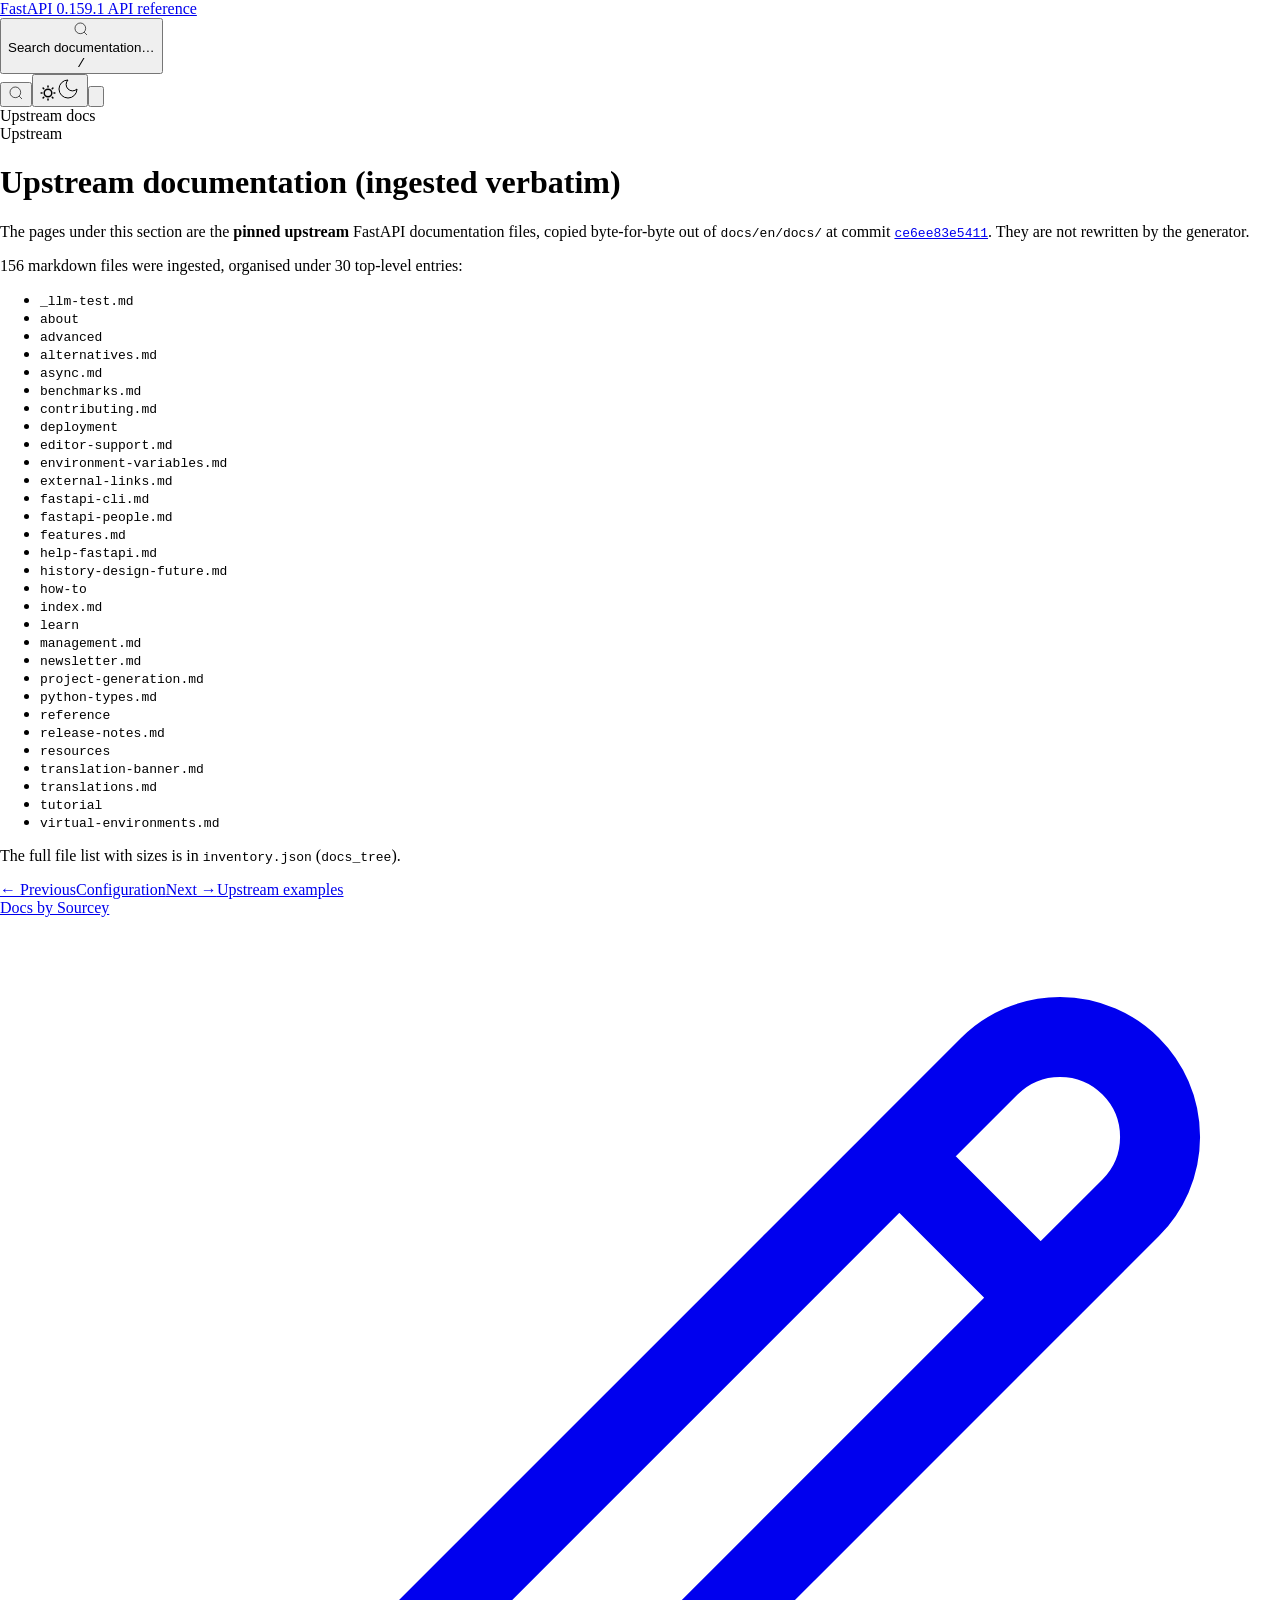
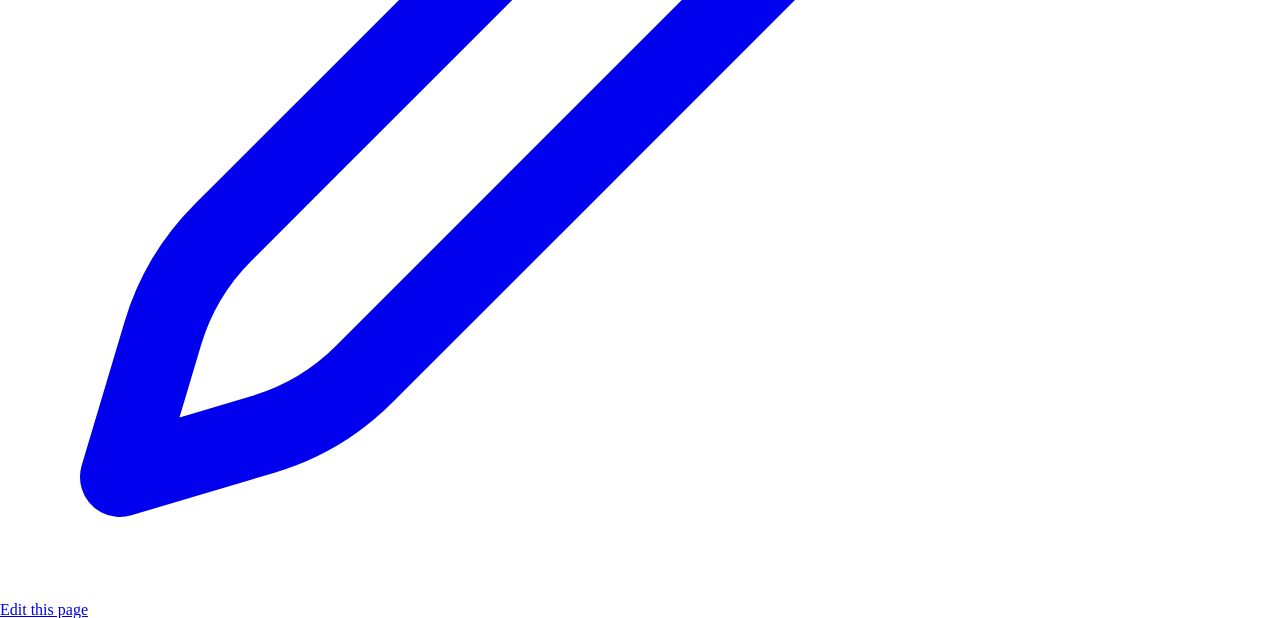
==== docs/upstream/index/index.html @ 7177ef37 "publish Sourcey build 20261022T122623Z" ====
<!DOCTYPE html>
<html lang="en" dir="ltr"><head><meta charset="utf-8"/><meta name="viewport" content="width=device-width, initial-scale=1"/><title>Upstream documentation (ingested verbatim) - FastAPI 0.159.1 API reference</title><meta name="description" content="The pages under this section are the pinned upstream FastAPI documentation files, copied byte-for-byte out of docs/en/docs/ at commit ce6ee83e5411. They are not rewritten by the generator."/><script type="application/ld+json">{"@context":"https://schema.org","@type":"BreadcrumbList","itemListElement":[{"@type":"ListItem","position":1,"name":"Documentation","item":"https://asporeteam.github.io/sourcey-docs-fastapi/docs/"},{"@type":"ListItem","position":2,"name":"Upstream documentation (ingested verbatim)","item":"https://asporeteam.github.io/sourcey-docs-fastapi/docs/upstream/index/"}]}</script><link rel="alternate" hreflang="en" href="https://asporeteam.github.io/sourcey-docs-fastapi/docs/upstream/index/"/><meta name="generator" content="Sourcey 3.8.3"/><link rel="canonical" href="https://asporeteam.github.io/sourcey-docs-fastapi/docs/upstream/index/"/><meta property="og:title" content="Upstream documentation (ingested verbatim) - FastAPI 0.159.1 API reference"/><meta property="og:description" content="The pages under this section are the pinned upstream FastAPI documentation files, copied byte-for-byte out of docs/en/docs/ at commit ce6ee83e5411. They are not rewritten by the generator."/><meta property="og:type" content="website"/><meta property="og:site_name" content="FastAPI 0.159.1 API reference"/><meta property="og:url" content="https://asporeteam.github.io/sourcey-docs-fastapi/docs/upstream/index/"/><meta property="og:image" content="https://asporeteam.github.io/sourcey-docs-fastapi/_og/docs/upstream/index/index.png"/><meta property="og:image:width" content="1200"/><meta property="og:image:height" content="630"/><meta property="og:image:type" content="image/png"/><meta name="twitter:card" content="summary_large_image"/><meta name="twitter:title" content="Upstream documentation (ingested verbatim) - FastAPI 0.159.1 API reference"/><meta name="twitter:description" content="The pages under this section are the pinned upstream FastAPI documentation files, copied byte-for-byte out of docs/en/docs/ at commit ce6ee83e5411. They are not rewritten by the generator."/><meta name="twitter:image" content="https://asporeteam.github.io/sourcey-docs-fastapi/_og/docs/upstream/index/index.png"/><meta name="sourcey-assets" content="/sourcey-docs-fastapi/"/><meta name="sourcey-search-indexes" content="[&quot;/sourcey-docs-fastapi/_search/context-72cbcbbb591892bb.json&quot;]"/><meta name="sourcey-search-module" content="/sourcey-docs-fastapi/_assets/bac8762bd4a99c91c5ad/sourcey-search.js"/><link rel="alternate" type="text/markdown" href="https://asporeteam.github.io/sourcey-docs-fastapi/docs/upstream/index/index.md" title="Markdown"/><link rel="describedby" type="text/plain" href="https://asporeteam.github.io/sourcey-docs-fastapi/llms.txt" title="Documentation index"/><link rel="preconnect" href="https://fonts.googleapis.com"/><link rel="preconnect" href="https://fonts.gstatic.com" crossorigin="anonymous"/><link rel="stylesheet" href="https://fonts.googleapis.com/css2?family=Inter:wght@400;500;550;600;650;700;750&amp;display=swap"/><style>
    :root {
      --color-primary: 99 102 241;
      --color-primary-light: 129 140 248;
      --color-primary-dark: 79 70 229;
      --color-primary-ink: 79 70 229;
      --color-background-light: 255 255 255;
      --color-background-dark: 11 12 16;
      
      --font-sans: 'Inter', ui-sans-serif, system-ui, -apple-system, BlinkMacSystemFont, 'Segoe UI', sans-serif;
      --font-mono: ui-monospace, 'SF Mono', 'Cascadia Code', Consolas, 'Liberation Mono', Menlo, monospace;
      --sidebar-width: 18rem;
      --toc-width: 19rem;
      --content-max-width: 44rem;
      --header-height: 7.5rem;
    }
    html:has(#navbar) { scroll-padding-top: var(--header-height); }
    @media (min-width: 1024px) {
      :root { --header-height: 4rem; }
    }
    body { margin: 0; background: rgb(var(--color-background-light)); }
    .dark body { background: rgb(var(--color-background-dark)); }
  </style><script src="/sourcey-docs-fastapi/_assets/bac8762bd4a99c91c5ad/sourcey-theme.js" data-default="system" data-storage-key="sourcey-theme"></script><link rel="stylesheet" href="/sourcey-docs-fastapi/_assets/bac8762bd4a99c91c5ad/sourcey.css"/></head><body id="sourcey" data-sourcey-theme="default"><div id="page" data-sourcey-theme="default" class="relative antialiased text-[rgb(var(--color-gray-500))] dark:text-[rgb(var(--color-gray-400))]"><header id="navbar" class="z-30 fixed lg:sticky top-0 w-full"><div class="navbar-band absolute w-full h-full flex-none border-b border-[rgb(var(--color-gray-200)/0.7)] dark:border-[rgb(var(--color-gray-300)/0.06)] bg-[rgb(var(--color-background-light))] dark:bg-[rgb(var(--color-background-dark))]"></div><div class="max-w-[92rem] mx-auto relative"><div class="sourcey-header-top relative"><div class="sourcey-header-frame flex items-center h-16 min-w-0 mx-4 lg:mx-0"><div class="sourcey-header-top-inner h-full relative flex-1 flex items-center gap-x-4 min-w-0"><div class="sourcey-header-brand flex-1 flex items-center gap-x-4"><a href="/sourcey-docs-fastapi/docs/" class="sourcey-logo select-none inline-block"><span class="text-sm font-semibold text-[rgb(var(--color-gray-900))] dark:text-[rgb(var(--color-gray-200))]">FastAPI 0.159.1 API reference</span></a></div><div class="sourcey-header-search relative hidden lg:flex items-center flex-1 z-20 gap-2"><button id="search-open" type="button" aria-keyshortcuts="/" class="sourcey-search-control group flex pointer-events-auto rounded-[var(--sourcey-control-radius)] w-full items-center text-sm leading-6 h-[var(--sourcey-control-height)] pl-3.5 pr-3 text-[rgb(var(--color-gray-500))] dark:text-[rgb(var(--color-gray-400))] ring-1 ring-[rgb(var(--color-gray-400)/0.3)] hover:ring-[rgb(var(--color-gray-600)/0.3)] dark:ring-[rgb(var(--color-gray-600)/0.3)] dark:hover:ring-[rgb(var(--color-gray-500)/0.3)] justify-between truncate gap-2 min-w-[43px] cursor-pointer bg-[rgb(var(--color-background-light))] dark:bg-[rgb(var(--color-background-dark))] dark:brightness-110 dark:hover:brightness-125"><div class="flex items-center gap-2 min-w-[42px]"><svg xmlns="http://www.w3.org/2000/svg" width="16" height="16" viewBox="0 0 24 24" fill="none" stroke="currentColor" strokeWidth="2" strokeLinecap="round" strokeLinejoin="round" class="min-w-4 flex-none"><circle cx="11" cy="11" r="8"></circle><path d="m21 21-4.3-4.3"></path></svg><div class="truncate min-w-0">Search documentation…</div></div><kbd aria-hidden="true">/</kbd></button></div><div class="sourcey-header-end contents"><div class="sourcey-header-actions flex-1 relative hidden lg:flex items-center ml-auto justify-end"></div><div class="flex items-center gap-1 lg:gap-0"><button id="search-open-mobile" type="button" aria-label="Search" class="text-[rgb(var(--color-gray-500))] w-11 h-11 lg:hidden flex items-center justify-center"><svg xmlns="http://www.w3.org/2000/svg" width="16" height="16" viewBox="0 0 24 24" fill="none" stroke="currentColor" strokeWidth="2" strokeLinecap="round" strokeLinejoin="round" class="min-w-4 flex-none"><circle cx="11" cy="11" r="8"></circle><path d="m21 21-4.3-4.3"></path></svg></button><button id="theme-toggle" type="button" aria-label="Switch to dark mode" data-light-label="Switch to light mode" data-dark-label="Switch to dark mode" class="w-11 h-11 lg:w-8 lg:h-8 p-2 flex items-center justify-center cursor-pointer text-[rgb(var(--color-gray-400))] hover:text-[rgb(var(--color-gray-600))] dark:text-[rgb(var(--color-gray-500))] dark:hover:text-[rgb(var(--color-gray-300))]"><svg width="16" height="16" viewBox="0 0 16 16" fill="none" stroke="currentColor" class="h-4 w-4 block dark:hidden"><g stroke-width="1.5" stroke-linecap="round" stroke-linejoin="round"><path d="M8 1.11V2"></path><path d="M12.87 3.13L12.24 3.76"></path><path d="M14.89 8H14"></path><path d="M12.87 12.87L12.24 12.24"></path><path d="M8 14.89V14"></path><path d="M3.13 12.87L3.76 12.24"></path><path d="M1.11 8H2"></path><path d="M3.13 3.13L3.76 3.76"></path><circle cx="8" cy="8" r="3.78"></circle></g></svg><svg xmlns="http://www.w3.org/2000/svg" width="24" height="24" viewBox="0 0 24 24" fill="none" stroke="currentColor" strokeWidth="2" strokeLinecap="round" strokeLinejoin="round" class="h-4 w-4 hidden dark:block"><path d="M12 3a6 6 0 0 0 9 9 9 9 0 1 1-9-9Z"></path></svg></button><button type="button" data-drawer-slide="right" aria-label="Open navigation" class="text-[rgb(var(--color-gray-500))] w-11 h-11 lg:hidden flex items-center justify-center hover:text-[rgb(var(--color-gray-600))]"><svg class="h-4" fill="currentColor" xmlns="http://www.w3.org/2000/svg" viewBox="0 0 448 512"><path d="M0 96C0 78.3 14.3 64 32 64H416c17.7 0 32 14.3 32 32s-14.3 32-32 32H32C14.3 128 0 113.7 0 96zM0 256c0-17.7 14.3-32 32-32H416c17.7 0 32 14.3 32 32s-14.3 32-32 32H32c-17.7 0-32-14.3-32-32zM448 416c0 17.7-14.3 32-32 32H32c-17.7 0-32-14.3-32-32s14.3-32 32-32H416c17.7 0 32 14.3 32 32z"></path></svg></button></div></div></div></div></div><div class="sourcey-header-navigation" data-desktop="false"><div class="sourcey-mobile-trail"><div class="flex items-center min-w-0 space-x-3 leading-6 whitespace-nowrap"><span class="font-semibold text-[rgb(var(--color-gray-900))] dark:text-[rgb(var(--color-gray-200))] truncate min-w-0">Upstream docs</span></div></div></div></div></header><span class="fixed inset-0 bg-[rgb(var(--color-background-light))] dark:bg-[rgb(var(--color-background-dark))] -z-10 pointer-events-none"></span><div class="max-w-[92rem] mx-auto relative px-4 lg:px-8"><div id="sidebar" class="sourcey-nav-host"><dialog id="mobile-nav" class="mobile-nav-dialog sourcey-responsive-nav"><div class="sourcey-nav-context"></div><nav id="nav" class="sourcey-nav-scroll pt-5 pb-3 px-4 flex-1 overflow-y-auto" aria-label="Documentation" data-sourcey-sidebar-scroll="true" data-sourcey-sidebar-tab="docs"><div><span class="nav-group-label">Start here</span><ul class="space-y-px"><li><a href="/sourcey-docs-fastapi/docs/" class="nav-link"><span class="flex-1 break-words [word-break:break-word]">Overview</span></a></li><li><a href="/sourcey-docs-fastapi/docs/getting-started/" class="nav-link"><span class="flex-1 break-words [word-break:break-word]">Getting started</span></a></li></ul></div><div class="mt-6 lg:mt-8"><span class="nav-group-label">Reference</span><ul class="space-y-px"><li><a href="/sourcey-docs-fastapi/docs/reference/classes/" class="nav-link"><span class="flex-1 break-words [word-break:break-word]">Classes</span></a></li><li><a href="/sourcey-docs-fastapi/docs/reference/routing/" class="nav-link"><span class="flex-1 break-words [word-break:break-word]">Routing</span></a></li><li><a href="/sourcey-docs-fastapi/docs/reference/parameters/" class="nav-link"><span class="flex-1 break-words [word-break:break-word]">Parameters</span></a></li><li><a href="/sourcey-docs-fastapi/docs/reference/responses/" class="nav-link"><span class="flex-1 break-words [word-break:break-word]">Responses</span></a></li><li><a href="/sourcey-docs-fastapi/docs/reference/exceptions/" class="nav-link"><span class="flex-1 break-words [word-break:break-word]">Exceptions</span></a></li><li><a href="/sourcey-docs-fastapi/docs/reference/config/" class="nav-link"><span class="flex-1 break-words [word-break:break-word]">Configuration</span></a></li></ul></div><div class="mt-6 lg:mt-8"><span class="nav-group-label">Upstream</span><ul class="space-y-px"><li><a href="/sourcey-docs-fastapi/docs/upstream/index/" class="nav-link active" aria-current="page"><span class="flex-1 break-words [word-break:break-word]">Upstream docs</span></a></li><li><a href="/sourcey-docs-fastapi/docs/upstream/examples/" class="nav-link"><span class="flex-1 break-words [word-break:break-word]">Upstream examples</span></a></li></ul></div><div class="mt-6 lg:mt-8"><span class="nav-group-label">Project</span><ul class="space-y-px"><li><a href="/sourcey-docs-fastapi/docs/provenance/" class="nav-link"><span class="flex-1 break-words [word-break:break-word]">Provenance</span></a></li></ul></div></nav></dialog></div><main id="docs"><div class="flex flex-row-reverse gap-8 box-border w-full"><div class="relative grow box-border flex-col w-full mx-auto px-1 min-w-0 lg:pl-[23.7rem] lg:-ml-12 lg:mr-4 xl:mr-0 xl:w-[calc(100%-28rem)]" id="content-area"><header class="relative leading-none"><div class="mt-0.5 space-y-2.5"><div class="h-5 text-[rgb(var(--color-primary-ink))] dark:text-[rgb(var(--color-primary-light))] text-sm font-semibold">Upstream</div><div class="flex flex-col sm:flex-row items-start sm:items-center relative gap-2 min-w-0"><h1 class="text-2xl sm:text-3xl text-[rgb(var(--color-gray-900))] tracking-tight dark:text-[rgb(var(--color-gray-200))] font-bold" style="overflow-wrap: anywhere">Upstream documentation (ingested verbatim)</h1></div></div></header><div class="prose prose-gray dark:prose-invert relative mt-8 mb-14 max-w-none"><span id="upstream-documentation-ingested-verbatim" aria-hidden="true"></span><p>The pages under this section are the <strong>pinned upstream</strong> FastAPI documentation
files, copied byte-for-byte out of <code>docs/en/docs/</code> at commit
<a href="https://github.com/fastapi/fastapi/tree/ce6ee83e5411b98582e996e47edf7870418a68f4" target="_blank" rel="noopener"><code>ce6ee83e5411</code></a>.
They are not rewritten by the generator.</p>
<p>156 markdown files were ingested, organised under
30 top-level entries:</p>
<ul>
<li><code>_llm-test.md</code></li>
<li><code>about</code></li>
<li><code>advanced</code></li>
<li><code>alternatives.md</code></li>
<li><code>async.md</code></li>
<li><code>benchmarks.md</code></li>
<li><code>contributing.md</code></li>
<li><code>deployment</code></li>
<li><code>editor-support.md</code></li>
<li><code>environment-variables.md</code></li>
<li><code>external-links.md</code></li>
<li><code>fastapi-cli.md</code></li>
<li><code>fastapi-people.md</code></li>
<li><code>features.md</code></li>
<li><code>help-fastapi.md</code></li>
<li><code>history-design-future.md</code></li>
<li><code>how-to</code></li>
<li><code>index.md</code></li>
<li><code>learn</code></li>
<li><code>management.md</code></li>
<li><code>newsletter.md</code></li>
<li><code>project-generation.md</code></li>
<li><code>python-types.md</code></li>
<li><code>reference</code></li>
<li><code>release-notes.md</code></li>
<li><code>resources</code></li>
<li><code>translation-banner.md</code></li>
<li><code>translations.md</code></li>
<li><code>tutorial</code></li>
<li><code>virtual-environments.md</code></li>
</ul>
<p>The full file list with sizes is in <code>inventory.json</code> (<code>docs_tree</code>).</p>
</div><nav class="mt-12 flex items-stretch justify-between gap-4" aria-label="Previous and next page"><a href="/sourcey-docs-fastapi/docs/reference/config/" class="group flex flex-col gap-1 px-4 py-3 rounded-lg border border-[rgb(var(--color-gray-200)/0.7)] dark:border-[rgb(var(--color-gray-800)/0.5)] hover:border-[rgb(var(--color-primary)/0.4)] dark:hover:border-[rgb(var(--color-primary-light)/0.3)] transition-colors no-underline"><span class="text-xs text-[rgb(var(--color-gray-500))] dark:text-[rgb(var(--color-gray-400))]">← Previous</span><span class="text-sm font-medium text-[rgb(var(--color-gray-700))] dark:text-[rgb(var(--color-gray-300))] group-hover:text-[rgb(var(--color-primary-ink))] dark:group-hover:text-[rgb(var(--color-primary-light))] transition-colors">Configuration</span></a><a href="/sourcey-docs-fastapi/docs/upstream/examples/" class="group flex flex-col gap-1 px-4 py-3 rounded-lg border border-[rgb(var(--color-gray-200)/0.7)] dark:border-[rgb(var(--color-gray-800)/0.5)] hover:border-[rgb(var(--color-primary)/0.4)] dark:hover:border-[rgb(var(--color-primary-light)/0.3)] transition-colors no-underline text-right ml-auto"><span class="text-xs text-[rgb(var(--color-gray-500))] dark:text-[rgb(var(--color-gray-400))]">Next →</span><span class="text-sm font-medium text-[rgb(var(--color-gray-700))] dark:text-[rgb(var(--color-gray-300))] group-hover:text-[rgb(var(--color-primary-ink))] dark:group-hover:text-[rgb(var(--color-primary-light))] transition-colors">Upstream examples</span></a></nav><div class="mt-16 mb-8 flex flex-wrap items-center justify-between gap-x-6 gap-y-3 border-t border-[rgb(var(--color-gray-200)/0.7)] dark:border-[rgb(var(--color-gray-800)/0.5)] pt-6 text-xs text-[rgb(var(--color-gray-500))] dark:text-[rgb(var(--color-gray-400))]"><div class="flex flex-wrap items-center gap-x-4 gap-y-1"><a href="https://sourcey.com/docs" target="_blank" rel="noopener" class="hover:text-[rgb(var(--color-gray-600))] dark:hover:text-[rgb(var(--color-gray-300))] transition-colors">Docs by Sourcey</a></div><div class="flex items-center gap-4"><a href="https://github.com/fastapi/fastapi/edit/main/site/docs/docs/upstream/index.md" target="_blank" rel="noopener" class="hover:text-[rgb(var(--color-gray-600))] dark:hover:text-[rgb(var(--color-gray-300))] transition-colors flex items-center gap-1"><svg xmlns="http://www.w3.org/2000/svg" fill="none" viewBox="0 0 24 24" stroke-width="1.5" stroke="currentColor" class="w-3 h-3 mr-0.5"><path stroke-linecap="round" stroke-linejoin="round" d="m16.862 4.487 1.687-1.688a1.875 1.875 0 1 1 2.652 2.652L6.832 19.82a4.5 4.5 0 0 1-1.897 1.13l-2.685.8.8-2.685a4.5 4.5 0 0 1 1.13-1.897L16.863 4.487Zm0 0L19.5 7.125"></path></svg>Edit this page</a></div></div></div></div></main></div><dialog id="search-dialog" role="dialog" aria-label="Search" data-loading="Loading…" data-error="Search could not load." data-retry="Try again" data-empty="No results"><div class="search-dialog-inner"><div class="search-input-row"><svg xmlns="http://www.w3.org/2000/svg" viewBox="0 0 20 20" fill="currentColor" class="search-input-icon"><path fill-rule="evenodd" d="M9 3.5a5.5 5.5 0 1 0 0 11 5.5 5.5 0 0 0 0-11ZM2 9a7 7 0 1 1 12.452 4.391l3.328 3.329a.75.75 0 1 1-1.06 1.06l-3.329-3.328A7 7 0 0 1 2 9Z" clip-rule="evenodd"></path></svg><input id="search-input" aria-label="Search" type="text" placeholder="Search documentation…" autocomplete="off" spellcheck="false"/></div><div id="search-results" aria-live="polite"></div><div class="search-footer"><span class="search-footer-hint"><kbd>↑↓</kbd> navigate</span><span class="search-footer-hint"><kbd>↵</kbd> select</span><span class="search-footer-hint"><kbd>esc</kbd> close</span></div></div></dialog></div><script src="/sourcey-docs-fastapi/_assets/bac8762bd4a99c91c5ad/sourcey.js" defer></script></body></html>
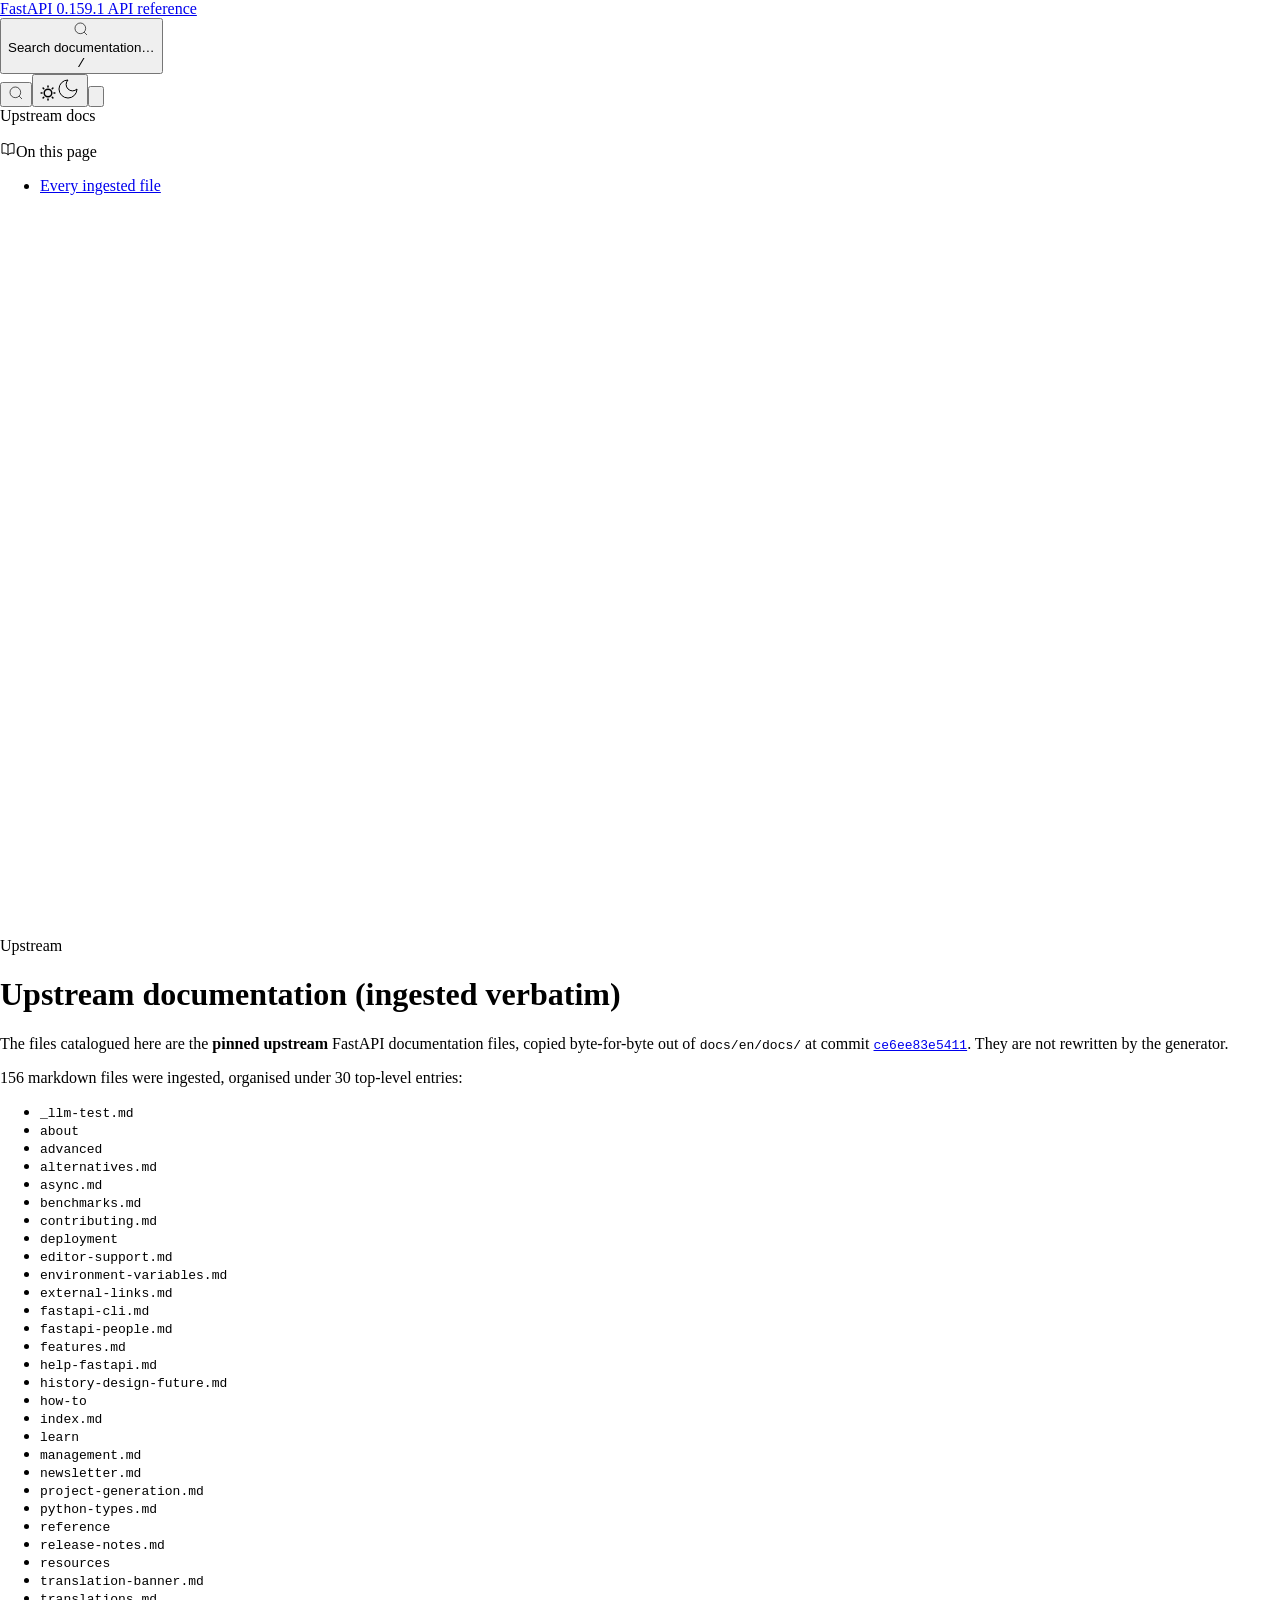
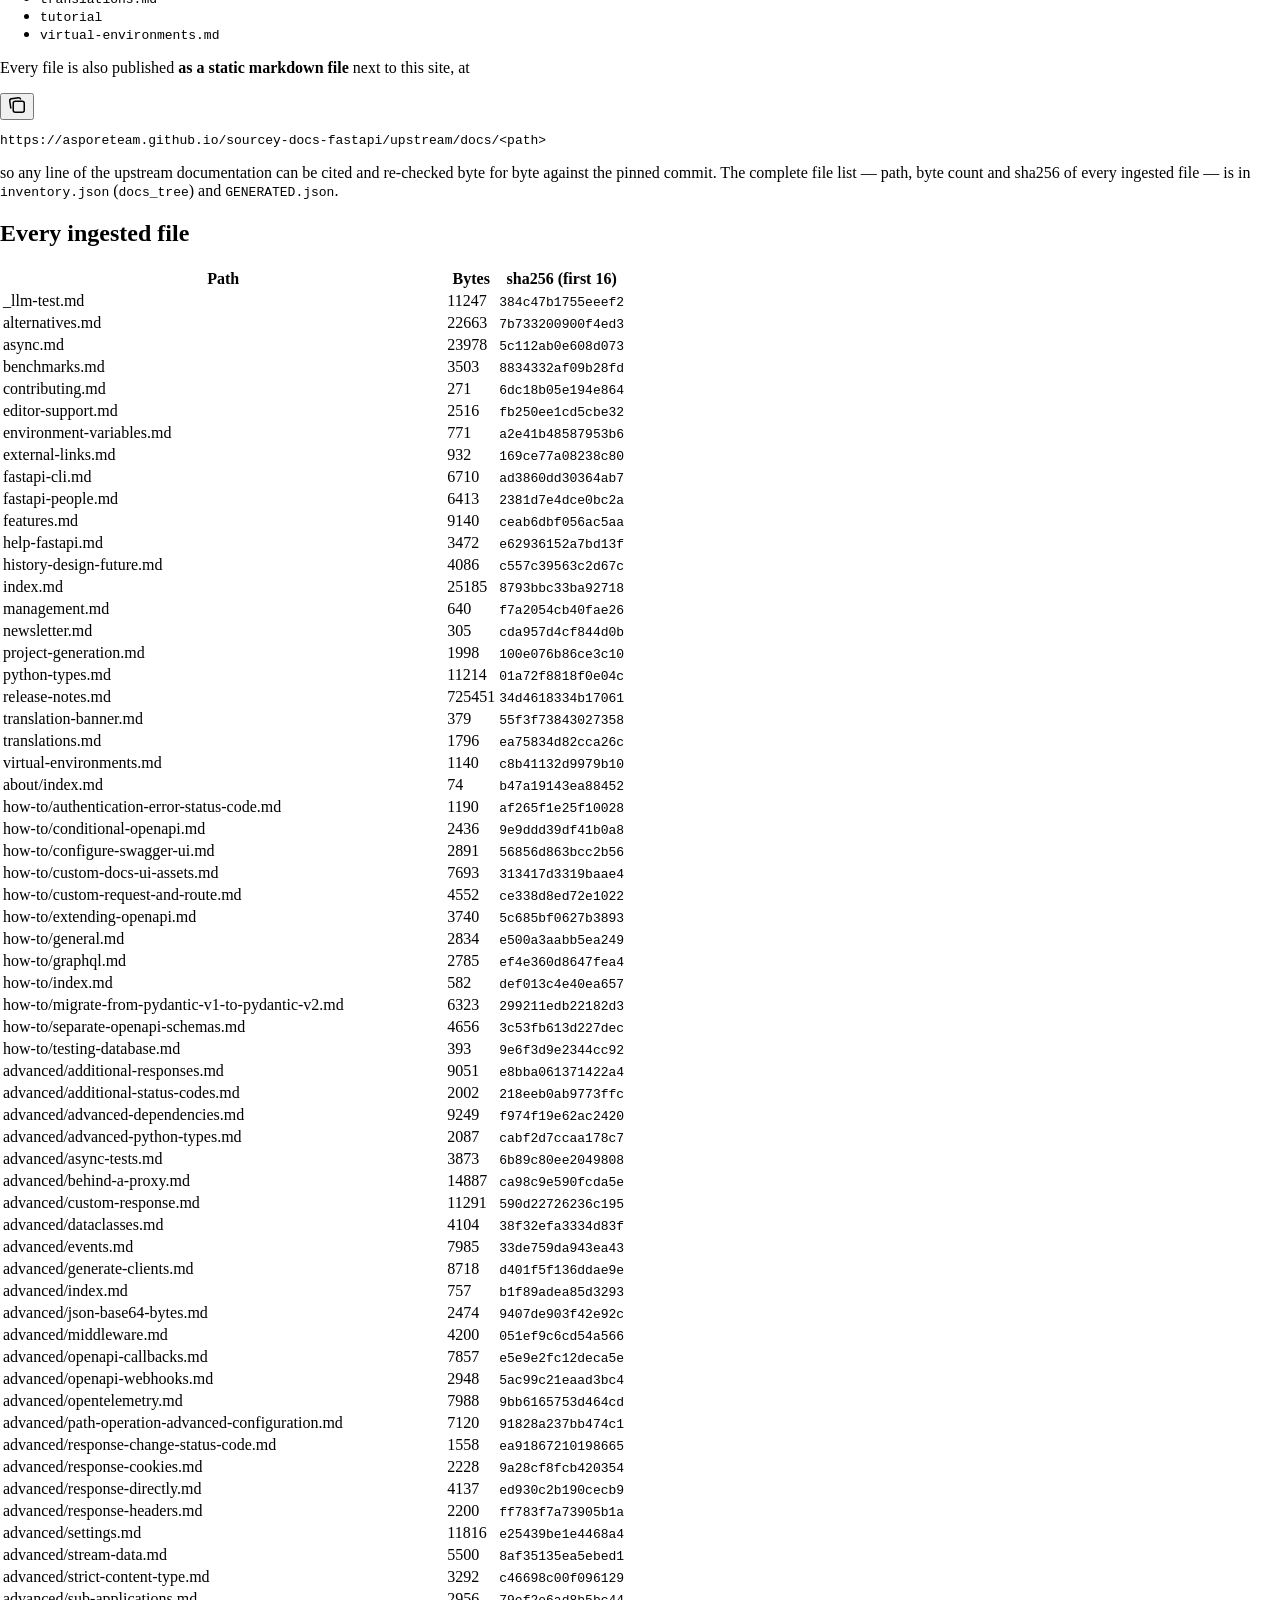
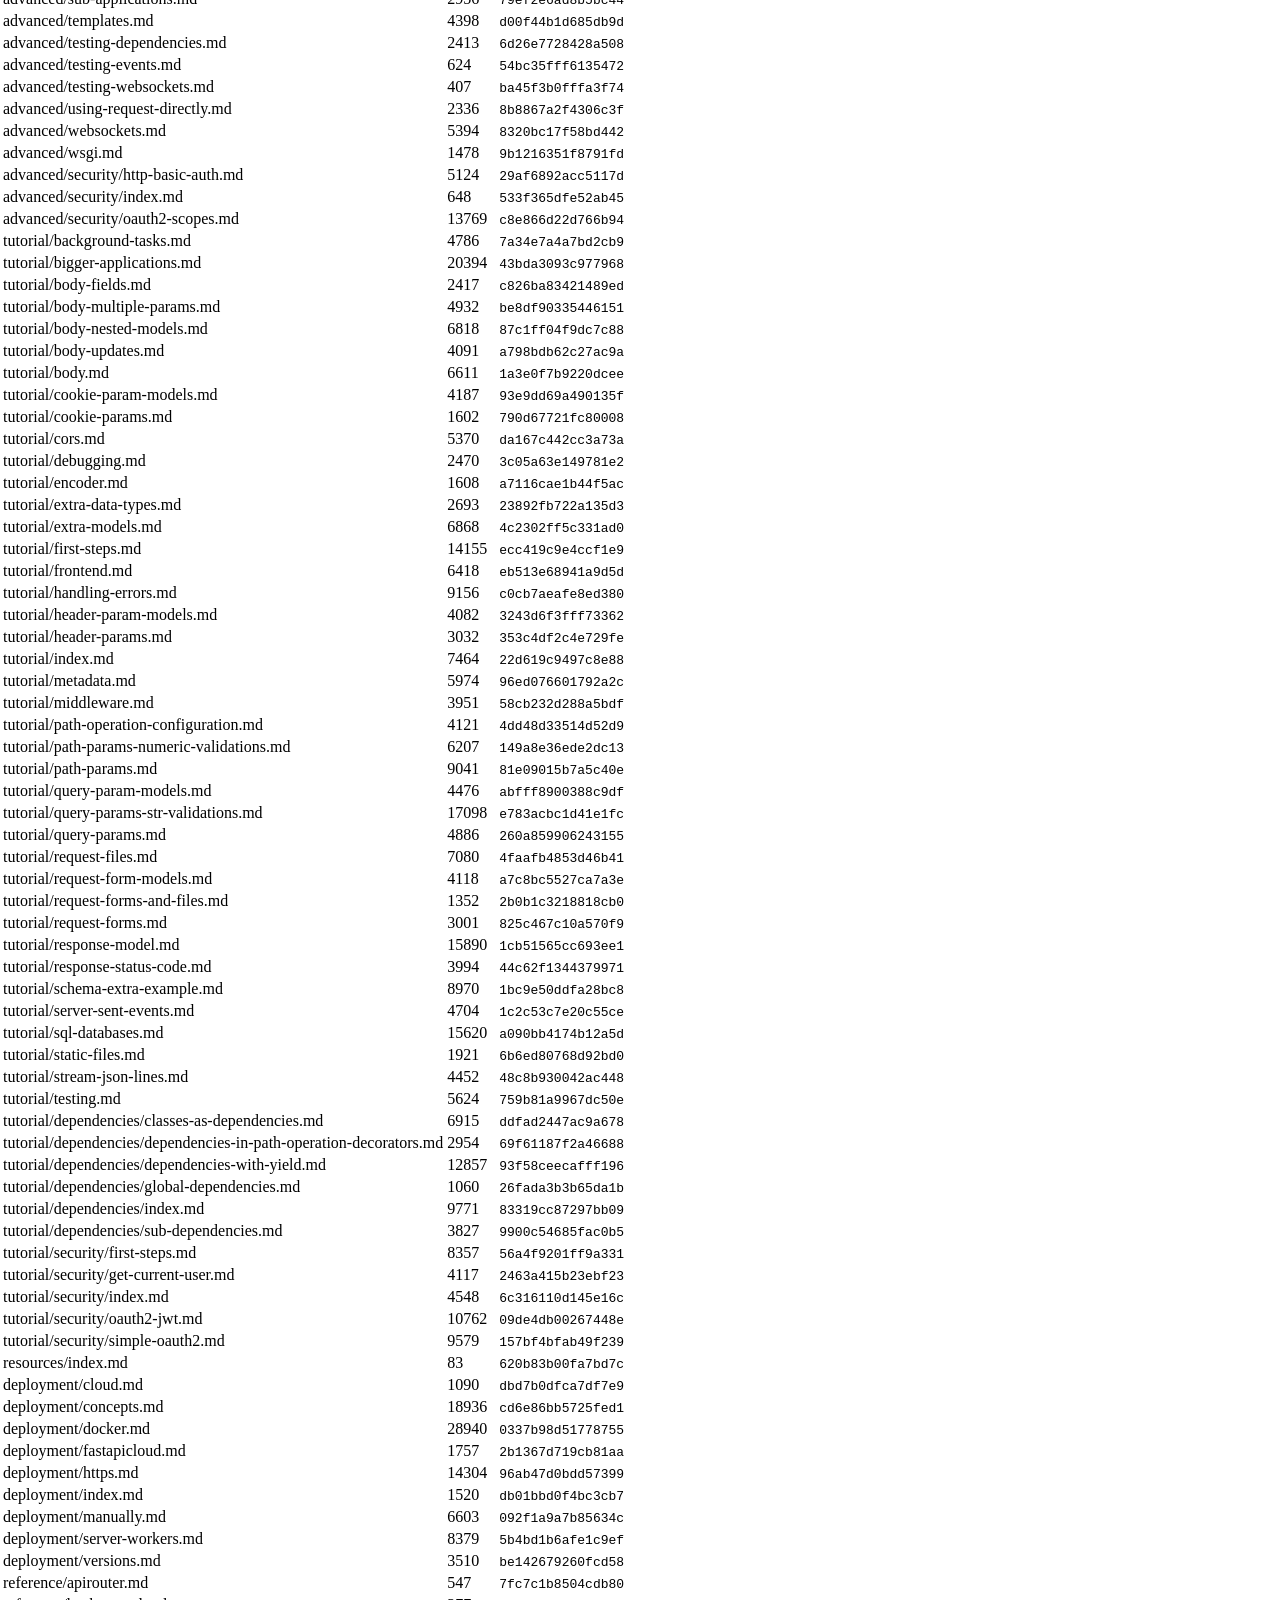
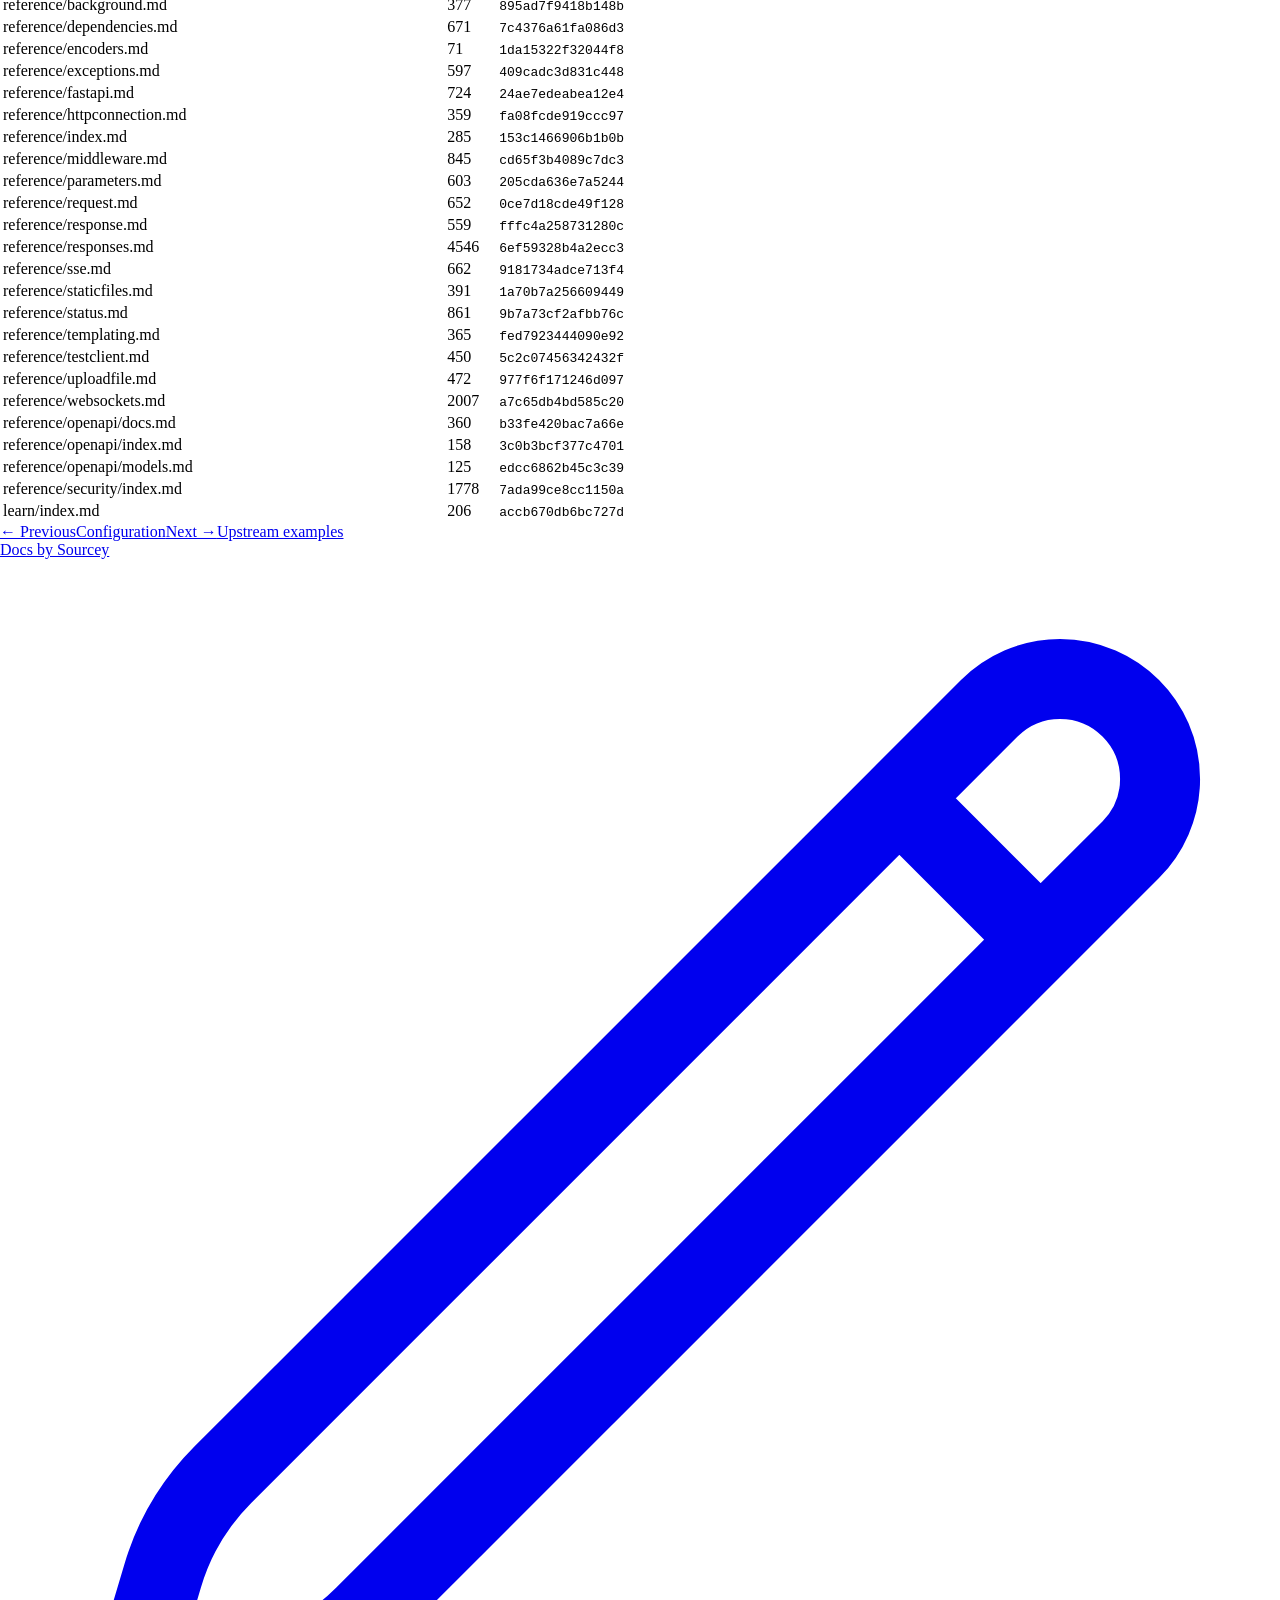
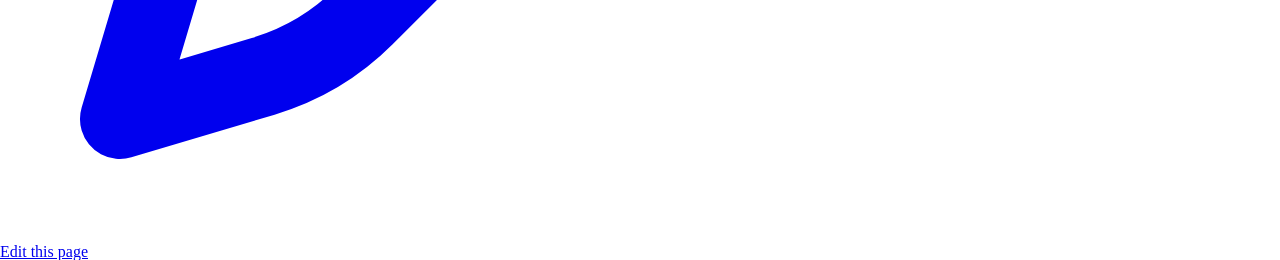
==== commit 504c3bbc: "publish Sourcey build 20261022T122940Z" ====
--- a/docs/upstream/index/index.html
+++ b/docs/upstream/index/index.html
@@ -1,5 +1,5 @@
 <!DOCTYPE html>
-<html lang="en" dir="ltr"><head><meta charset="utf-8"/><meta name="viewport" content="width=device-width, initial-scale=1"/><title>Upstream documentation (ingested verbatim) - FastAPI 0.159.1 API reference</title><meta name="description" content="The pages under this section are the pinned upstream FastAPI documentation files, copied byte-for-byte out of docs/en/docs/ at commit ce6ee83e5411. They are not rewritten by the generator."/><script type="application/ld+json">{"@context":"https://schema.org","@type":"BreadcrumbList","itemListElement":[{"@type":"ListItem","position":1,"name":"Documentation","item":"https://asporeteam.github.io/sourcey-docs-fastapi/docs/"},{"@type":"ListItem","position":2,"name":"Upstream documentation (ingested verbatim)","item":"https://asporeteam.github.io/sourcey-docs-fastapi/docs/upstream/index/"}]}</script><link rel="alternate" hreflang="en" href="https://asporeteam.github.io/sourcey-docs-fastapi/docs/upstream/index/"/><meta name="generator" content="Sourcey 3.8.3"/><link rel="canonical" href="https://asporeteam.github.io/sourcey-docs-fastapi/docs/upstream/index/"/><meta property="og:title" content="Upstream documentation (ingested verbatim) - FastAPI 0.159.1 API reference"/><meta property="og:description" content="The pages under this section are the pinned upstream FastAPI documentation files, copied byte-for-byte out of docs/en/docs/ at commit ce6ee83e5411. They are not rewritten by the generator."/><meta property="og:type" content="website"/><meta property="og:site_name" content="FastAPI 0.159.1 API reference"/><meta property="og:url" content="https://asporeteam.github.io/sourcey-docs-fastapi/docs/upstream/index/"/><meta property="og:image" content="https://asporeteam.github.io/sourcey-docs-fastapi/_og/docs/upstream/index/index.png"/><meta property="og:image:width" content="1200"/><meta property="og:image:height" content="630"/><meta property="og:image:type" content="image/png"/><meta name="twitter:card" content="summary_large_image"/><meta name="twitter:title" content="Upstream documentation (ingested verbatim) - FastAPI 0.159.1 API reference"/><meta name="twitter:description" content="The pages under this section are the pinned upstream FastAPI documentation files, copied byte-for-byte out of docs/en/docs/ at commit ce6ee83e5411. They are not rewritten by the generator."/><meta name="twitter:image" content="https://asporeteam.github.io/sourcey-docs-fastapi/_og/docs/upstream/index/index.png"/><meta name="sourcey-assets" content="/sourcey-docs-fastapi/"/><meta name="sourcey-search-indexes" content="[&quot;/sourcey-docs-fastapi/_search/context-72cbcbbb591892bb.json&quot;]"/><meta name="sourcey-search-module" content="/sourcey-docs-fastapi/_assets/bac8762bd4a99c91c5ad/sourcey-search.js"/><link rel="alternate" type="text/markdown" href="https://asporeteam.github.io/sourcey-docs-fastapi/docs/upstream/index/index.md" title="Markdown"/><link rel="describedby" type="text/plain" href="https://asporeteam.github.io/sourcey-docs-fastapi/llms.txt" title="Documentation index"/><link rel="preconnect" href="https://fonts.googleapis.com"/><link rel="preconnect" href="https://fonts.gstatic.com" crossorigin="anonymous"/><link rel="stylesheet" href="https://fonts.googleapis.com/css2?family=Inter:wght@400;500;550;600;650;700;750&amp;display=swap"/><style>
+<html lang="en" dir="ltr"><head><meta charset="utf-8"/><meta name="viewport" content="width=device-width, initial-scale=1"/><title>Upstream documentation (ingested verbatim) - FastAPI 0.159.1 API reference</title><meta name="description" content="The files catalogued here are the pinned upstream FastAPI documentation files, copied byte-for-byte out of docs/en/docs/ at commit ce6ee83e5411. They are not rewritten by the generator."/><script type="application/ld+json">{"@context":"https://schema.org","@type":"BreadcrumbList","itemListElement":[{"@type":"ListItem","position":1,"name":"Documentation","item":"https://asporeteam.github.io/sourcey-docs-fastapi/docs/"},{"@type":"ListItem","position":2,"name":"Upstream documentation (ingested verbatim)","item":"https://asporeteam.github.io/sourcey-docs-fastapi/docs/upstream/index/"}]}</script><link rel="alternate" hreflang="en" href="https://asporeteam.github.io/sourcey-docs-fastapi/docs/upstream/index/"/><meta name="generator" content="Sourcey 3.8.3"/><link rel="canonical" href="https://asporeteam.github.io/sourcey-docs-fastapi/docs/upstream/index/"/><meta property="og:title" content="Upstream documentation (ingested verbatim) - FastAPI 0.159.1 API reference"/><meta property="og:description" content="The files catalogued here are the pinned upstream FastAPI documentation files, copied byte-for-byte out of docs/en/docs/ at commit ce6ee83e5411. They are not rewritten by the generator."/><meta property="og:type" content="website"/><meta property="og:site_name" content="FastAPI 0.159.1 API reference"/><meta property="og:url" content="https://asporeteam.github.io/sourcey-docs-fastapi/docs/upstream/index/"/><meta property="og:image" content="https://asporeteam.github.io/sourcey-docs-fastapi/_og/docs/upstream/index/index.png"/><meta property="og:image:width" content="1200"/><meta property="og:image:height" content="630"/><meta property="og:image:type" content="image/png"/><meta name="twitter:card" content="summary_large_image"/><meta name="twitter:title" content="Upstream documentation (ingested verbatim) - FastAPI 0.159.1 API reference"/><meta name="twitter:description" content="The files catalogued here are the pinned upstream FastAPI documentation files, copied byte-for-byte out of docs/en/docs/ at commit ce6ee83e5411. They are not rewritten by the generator."/><meta name="twitter:image" content="https://asporeteam.github.io/sourcey-docs-fastapi/_og/docs/upstream/index/index.png"/><meta name="sourcey-assets" content="/sourcey-docs-fastapi/"/><meta name="sourcey-search-indexes" content="[&quot;/sourcey-docs-fastapi/_search/context-72cbcbbb591892bb.json&quot;]"/><meta name="sourcey-search-module" content="/sourcey-docs-fastapi/_assets/bac8762bd4a99c91c5ad/sourcey-search.js"/><link rel="alternate" type="text/markdown" href="https://asporeteam.github.io/sourcey-docs-fastapi/docs/upstream/index/index.md" title="Markdown"/><link rel="describedby" type="text/plain" href="https://asporeteam.github.io/sourcey-docs-fastapi/llms.txt" title="Documentation index"/><link rel="preconnect" href="https://fonts.googleapis.com"/><link rel="preconnect" href="https://fonts.gstatic.com" crossorigin="anonymous"/><link rel="stylesheet" href="https://fonts.googleapis.com/css2?family=Inter:wght@400;500;550;600;650;700;750&amp;display=swap"/><style>
     :root {
       --color-primary: 99 102 241;
       --color-primary-light: 129 140 248;
@@ -21,7 +21,7 @@
     }
     body { margin: 0; background: rgb(var(--color-background-light)); }
     .dark body { background: rgb(var(--color-background-dark)); }
-  </style><script src="/sourcey-docs-fastapi/_assets/bac8762bd4a99c91c5ad/sourcey-theme.js" data-default="system" data-storage-key="sourcey-theme"></script><link rel="stylesheet" href="/sourcey-docs-fastapi/_assets/bac8762bd4a99c91c5ad/sourcey.css"/></head><body id="sourcey" data-sourcey-theme="default"><div id="page" data-sourcey-theme="default" class="relative antialiased text-[rgb(var(--color-gray-500))] dark:text-[rgb(var(--color-gray-400))]"><header id="navbar" class="z-30 fixed lg:sticky top-0 w-full"><div class="navbar-band absolute w-full h-full flex-none border-b border-[rgb(var(--color-gray-200)/0.7)] dark:border-[rgb(var(--color-gray-300)/0.06)] bg-[rgb(var(--color-background-light))] dark:bg-[rgb(var(--color-background-dark))]"></div><div class="max-w-[92rem] mx-auto relative"><div class="sourcey-header-top relative"><div class="sourcey-header-frame flex items-center h-16 min-w-0 mx-4 lg:mx-0"><div class="sourcey-header-top-inner h-full relative flex-1 flex items-center gap-x-4 min-w-0"><div class="sourcey-header-brand flex-1 flex items-center gap-x-4"><a href="/sourcey-docs-fastapi/docs/" class="sourcey-logo select-none inline-block"><span class="text-sm font-semibold text-[rgb(var(--color-gray-900))] dark:text-[rgb(var(--color-gray-200))]">FastAPI 0.159.1 API reference</span></a></div><div class="sourcey-header-search relative hidden lg:flex items-center flex-1 z-20 gap-2"><button id="search-open" type="button" aria-keyshortcuts="/" class="sourcey-search-control group flex pointer-events-auto rounded-[var(--sourcey-control-radius)] w-full items-center text-sm leading-6 h-[var(--sourcey-control-height)] pl-3.5 pr-3 text-[rgb(var(--color-gray-500))] dark:text-[rgb(var(--color-gray-400))] ring-1 ring-[rgb(var(--color-gray-400)/0.3)] hover:ring-[rgb(var(--color-gray-600)/0.3)] dark:ring-[rgb(var(--color-gray-600)/0.3)] dark:hover:ring-[rgb(var(--color-gray-500)/0.3)] justify-between truncate gap-2 min-w-[43px] cursor-pointer bg-[rgb(var(--color-background-light))] dark:bg-[rgb(var(--color-background-dark))] dark:brightness-110 dark:hover:brightness-125"><div class="flex items-center gap-2 min-w-[42px]"><svg xmlns="http://www.w3.org/2000/svg" width="16" height="16" viewBox="0 0 24 24" fill="none" stroke="currentColor" strokeWidth="2" strokeLinecap="round" strokeLinejoin="round" class="min-w-4 flex-none"><circle cx="11" cy="11" r="8"></circle><path d="m21 21-4.3-4.3"></path></svg><div class="truncate min-w-0">Search documentation…</div></div><kbd aria-hidden="true">/</kbd></button></div><div class="sourcey-header-end contents"><div class="sourcey-header-actions flex-1 relative hidden lg:flex items-center ml-auto justify-end"></div><div class="flex items-center gap-1 lg:gap-0"><button id="search-open-mobile" type="button" aria-label="Search" class="text-[rgb(var(--color-gray-500))] w-11 h-11 lg:hidden flex items-center justify-center"><svg xmlns="http://www.w3.org/2000/svg" width="16" height="16" viewBox="0 0 24 24" fill="none" stroke="currentColor" strokeWidth="2" strokeLinecap="round" strokeLinejoin="round" class="min-w-4 flex-none"><circle cx="11" cy="11" r="8"></circle><path d="m21 21-4.3-4.3"></path></svg></button><button id="theme-toggle" type="button" aria-label="Switch to dark mode" data-light-label="Switch to light mode" data-dark-label="Switch to dark mode" class="w-11 h-11 lg:w-8 lg:h-8 p-2 flex items-center justify-center cursor-pointer text-[rgb(var(--color-gray-400))] hover:text-[rgb(var(--color-gray-600))] dark:text-[rgb(var(--color-gray-500))] dark:hover:text-[rgb(var(--color-gray-300))]"><svg width="16" height="16" viewBox="0 0 16 16" fill="none" stroke="currentColor" class="h-4 w-4 block dark:hidden"><g stroke-width="1.5" stroke-linecap="round" stroke-linejoin="round"><path d="M8 1.11V2"></path><path d="M12.87 3.13L12.24 3.76"></path><path d="M14.89 8H14"></path><path d="M12.87 12.87L12.24 12.24"></path><path d="M8 14.89V14"></path><path d="M3.13 12.87L3.76 12.24"></path><path d="M1.11 8H2"></path><path d="M3.13 3.13L3.76 3.76"></path><circle cx="8" cy="8" r="3.78"></circle></g></svg><svg xmlns="http://www.w3.org/2000/svg" width="24" height="24" viewBox="0 0 24 24" fill="none" stroke="currentColor" strokeWidth="2" strokeLinecap="round" strokeLinejoin="round" class="h-4 w-4 hidden dark:block"><path d="M12 3a6 6 0 0 0 9 9 9 9 0 1 1-9-9Z"></path></svg></button><button type="button" data-drawer-slide="right" aria-label="Open navigation" class="text-[rgb(var(--color-gray-500))] w-11 h-11 lg:hidden flex items-center justify-center hover:text-[rgb(var(--color-gray-600))]"><svg class="h-4" fill="currentColor" xmlns="http://www.w3.org/2000/svg" viewBox="0 0 448 512"><path d="M0 96C0 78.3 14.3 64 32 64H416c17.7 0 32 14.3 32 32s-14.3 32-32 32H32C14.3 128 0 113.7 0 96zM0 256c0-17.7 14.3-32 32-32H416c17.7 0 32 14.3 32 32s-14.3 32-32 32H32c-17.7 0-32-14.3-32-32zM448 416c0 17.7-14.3 32-32 32H32c-17.7 0-32-14.3-32-32s14.3-32 32-32H416c17.7 0 32 14.3 32 32z"></path></svg></button></div></div></div></div></div><div class="sourcey-header-navigation" data-desktop="false"><div class="sourcey-mobile-trail"><div class="flex items-center min-w-0 space-x-3 leading-6 whitespace-nowrap"><span class="font-semibold text-[rgb(var(--color-gray-900))] dark:text-[rgb(var(--color-gray-200))] truncate min-w-0">Upstream docs</span></div></div></div></div></header><span class="fixed inset-0 bg-[rgb(var(--color-background-light))] dark:bg-[rgb(var(--color-background-dark))] -z-10 pointer-events-none"></span><div class="max-w-[92rem] mx-auto relative px-4 lg:px-8"><div id="sidebar" class="sourcey-nav-host"><dialog id="mobile-nav" class="mobile-nav-dialog sourcey-responsive-nav"><div class="sourcey-nav-context"></div><nav id="nav" class="sourcey-nav-scroll pt-5 pb-3 px-4 flex-1 overflow-y-auto" aria-label="Documentation" data-sourcey-sidebar-scroll="true" data-sourcey-sidebar-tab="docs"><div><span class="nav-group-label">Start here</span><ul class="space-y-px"><li><a href="/sourcey-docs-fastapi/docs/" class="nav-link"><span class="flex-1 break-words [word-break:break-word]">Overview</span></a></li><li><a href="/sourcey-docs-fastapi/docs/getting-started/" class="nav-link"><span class="flex-1 break-words [word-break:break-word]">Getting started</span></a></li></ul></div><div class="mt-6 lg:mt-8"><span class="nav-group-label">Reference</span><ul class="space-y-px"><li><a href="/sourcey-docs-fastapi/docs/reference/classes/" class="nav-link"><span class="flex-1 break-words [word-break:break-word]">Classes</span></a></li><li><a href="/sourcey-docs-fastapi/docs/reference/routing/" class="nav-link"><span class="flex-1 break-words [word-break:break-word]">Routing</span></a></li><li><a href="/sourcey-docs-fastapi/docs/reference/parameters/" class="nav-link"><span class="flex-1 break-words [word-break:break-word]">Parameters</span></a></li><li><a href="/sourcey-docs-fastapi/docs/reference/responses/" class="nav-link"><span class="flex-1 break-words [word-break:break-word]">Responses</span></a></li><li><a href="/sourcey-docs-fastapi/docs/reference/exceptions/" class="nav-link"><span class="flex-1 break-words [word-break:break-word]">Exceptions</span></a></li><li><a href="/sourcey-docs-fastapi/docs/reference/config/" class="nav-link"><span class="flex-1 break-words [word-break:break-word]">Configuration</span></a></li></ul></div><div class="mt-6 lg:mt-8"><span class="nav-group-label">Upstream</span><ul class="space-y-px"><li><a href="/sourcey-docs-fastapi/docs/upstream/index/" class="nav-link active" aria-current="page"><span class="flex-1 break-words [word-break:break-word]">Upstream docs</span></a></li><li><a href="/sourcey-docs-fastapi/docs/upstream/examples/" class="nav-link"><span class="flex-1 break-words [word-break:break-word]">Upstream examples</span></a></li></ul></div><div class="mt-6 lg:mt-8"><span class="nav-group-label">Project</span><ul class="space-y-px"><li><a href="/sourcey-docs-fastapi/docs/provenance/" class="nav-link"><span class="flex-1 break-words [word-break:break-word]">Provenance</span></a></li></ul></div></nav></dialog></div><main id="docs"><div class="flex flex-row-reverse gap-8 box-border w-full"><div class="relative grow box-border flex-col w-full mx-auto px-1 min-w-0 lg:pl-[23.7rem] lg:-ml-12 lg:mr-4 xl:mr-0 xl:w-[calc(100%-28rem)]" id="content-area"><header class="relative leading-none"><div class="mt-0.5 space-y-2.5"><div class="h-5 text-[rgb(var(--color-primary-ink))] dark:text-[rgb(var(--color-primary-light))] text-sm font-semibold">Upstream</div><div class="flex flex-col sm:flex-row items-start sm:items-center relative gap-2 min-w-0"><h1 class="text-2xl sm:text-3xl text-[rgb(var(--color-gray-900))] tracking-tight dark:text-[rgb(var(--color-gray-200))] font-bold" style="overflow-wrap: anywhere">Upstream documentation (ingested verbatim)</h1></div></div></header><div class="prose prose-gray dark:prose-invert relative mt-8 mb-14 max-w-none"><span id="upstream-documentation-ingested-verbatim" aria-hidden="true"></span><p>The pages under this section are the <strong>pinned upstream</strong> FastAPI documentation
+  </style><script src="/sourcey-docs-fastapi/_assets/bac8762bd4a99c91c5ad/sourcey-theme.js" data-default="system" data-storage-key="sourcey-theme"></script><link rel="stylesheet" href="/sourcey-docs-fastapi/_assets/bac8762bd4a99c91c5ad/sourcey.css"/></head><body id="sourcey" data-sourcey-theme="default"><div id="page" data-sourcey-theme="default" class="relative antialiased text-[rgb(var(--color-gray-500))] dark:text-[rgb(var(--color-gray-400))]"><header id="navbar" class="z-30 fixed lg:sticky top-0 w-full"><div class="navbar-band absolute w-full h-full flex-none border-b border-[rgb(var(--color-gray-200)/0.7)] dark:border-[rgb(var(--color-gray-300)/0.06)] bg-[rgb(var(--color-background-light))] dark:bg-[rgb(var(--color-background-dark))]"></div><div class="max-w-[92rem] mx-auto relative"><div class="sourcey-header-top relative"><div class="sourcey-header-frame flex items-center h-16 min-w-0 mx-4 lg:mx-0"><div class="sourcey-header-top-inner h-full relative flex-1 flex items-center gap-x-4 min-w-0"><div class="sourcey-header-brand flex-1 flex items-center gap-x-4"><a href="/sourcey-docs-fastapi/docs/" class="sourcey-logo select-none inline-block"><span class="text-sm font-semibold text-[rgb(var(--color-gray-900))] dark:text-[rgb(var(--color-gray-200))]">FastAPI 0.159.1 API reference</span></a></div><div class="sourcey-header-search relative hidden lg:flex items-center flex-1 z-20 gap-2"><button id="search-open" type="button" aria-keyshortcuts="/" class="sourcey-search-control group flex pointer-events-auto rounded-[var(--sourcey-control-radius)] w-full items-center text-sm leading-6 h-[var(--sourcey-control-height)] pl-3.5 pr-3 text-[rgb(var(--color-gray-500))] dark:text-[rgb(var(--color-gray-400))] ring-1 ring-[rgb(var(--color-gray-400)/0.3)] hover:ring-[rgb(var(--color-gray-600)/0.3)] dark:ring-[rgb(var(--color-gray-600)/0.3)] dark:hover:ring-[rgb(var(--color-gray-500)/0.3)] justify-between truncate gap-2 min-w-[43px] cursor-pointer bg-[rgb(var(--color-background-light))] dark:bg-[rgb(var(--color-background-dark))] dark:brightness-110 dark:hover:brightness-125"><div class="flex items-center gap-2 min-w-[42px]"><svg xmlns="http://www.w3.org/2000/svg" width="16" height="16" viewBox="0 0 24 24" fill="none" stroke="currentColor" strokeWidth="2" strokeLinecap="round" strokeLinejoin="round" class="min-w-4 flex-none"><circle cx="11" cy="11" r="8"></circle><path d="m21 21-4.3-4.3"></path></svg><div class="truncate min-w-0">Search documentation…</div></div><kbd aria-hidden="true">/</kbd></button></div><div class="sourcey-header-end contents"><div class="sourcey-header-actions flex-1 relative hidden lg:flex items-center ml-auto justify-end"></div><div class="flex items-center gap-1 lg:gap-0"><button id="search-open-mobile" type="button" aria-label="Search" class="text-[rgb(var(--color-gray-500))] w-11 h-11 lg:hidden flex items-center justify-center"><svg xmlns="http://www.w3.org/2000/svg" width="16" height="16" viewBox="0 0 24 24" fill="none" stroke="currentColor" strokeWidth="2" strokeLinecap="round" strokeLinejoin="round" class="min-w-4 flex-none"><circle cx="11" cy="11" r="8"></circle><path d="m21 21-4.3-4.3"></path></svg></button><button id="theme-toggle" type="button" aria-label="Switch to dark mode" data-light-label="Switch to light mode" data-dark-label="Switch to dark mode" class="w-11 h-11 lg:w-8 lg:h-8 p-2 flex items-center justify-center cursor-pointer text-[rgb(var(--color-gray-400))] hover:text-[rgb(var(--color-gray-600))] dark:text-[rgb(var(--color-gray-500))] dark:hover:text-[rgb(var(--color-gray-300))]"><svg width="16" height="16" viewBox="0 0 16 16" fill="none" stroke="currentColor" class="h-4 w-4 block dark:hidden"><g stroke-width="1.5" stroke-linecap="round" stroke-linejoin="round"><path d="M8 1.11V2"></path><path d="M12.87 3.13L12.24 3.76"></path><path d="M14.89 8H14"></path><path d="M12.87 12.87L12.24 12.24"></path><path d="M8 14.89V14"></path><path d="M3.13 12.87L3.76 12.24"></path><path d="M1.11 8H2"></path><path d="M3.13 3.13L3.76 3.76"></path><circle cx="8" cy="8" r="3.78"></circle></g></svg><svg xmlns="http://www.w3.org/2000/svg" width="24" height="24" viewBox="0 0 24 24" fill="none" stroke="currentColor" strokeWidth="2" strokeLinecap="round" strokeLinejoin="round" class="h-4 w-4 hidden dark:block"><path d="M12 3a6 6 0 0 0 9 9 9 9 0 1 1-9-9Z"></path></svg></button><button type="button" data-drawer-slide="right" aria-label="Open navigation" class="text-[rgb(var(--color-gray-500))] w-11 h-11 lg:hidden flex items-center justify-center hover:text-[rgb(var(--color-gray-600))]"><svg class="h-4" fill="currentColor" xmlns="http://www.w3.org/2000/svg" viewBox="0 0 448 512"><path d="M0 96C0 78.3 14.3 64 32 64H416c17.7 0 32 14.3 32 32s-14.3 32-32 32H32C14.3 128 0 113.7 0 96zM0 256c0-17.7 14.3-32 32-32H416c17.7 0 32 14.3 32 32s-14.3 32-32 32H32c-17.7 0-32-14.3-32-32zM448 416c0 17.7-14.3 32-32 32H32c-17.7 0-32-14.3-32-32s14.3-32 32-32H416c17.7 0 32 14.3 32 32z"></path></svg></button></div></div></div></div></div><div class="sourcey-header-navigation" data-desktop="false"><div class="sourcey-mobile-trail"><div class="flex items-center min-w-0 space-x-3 leading-6 whitespace-nowrap"><span class="font-semibold text-[rgb(var(--color-gray-900))] dark:text-[rgb(var(--color-gray-200))] truncate min-w-0">Upstream docs</span></div></div></div></div></header><span class="fixed inset-0 bg-[rgb(var(--color-background-light))] dark:bg-[rgb(var(--color-background-dark))] -z-10 pointer-events-none"></span><div class="max-w-[92rem] mx-auto relative px-4 lg:px-8"><div id="sidebar" class="sourcey-nav-host"><dialog id="mobile-nav" class="mobile-nav-dialog sourcey-responsive-nav"><div class="sourcey-nav-context"></div><nav id="nav" class="sourcey-nav-scroll pt-5 pb-3 px-4 flex-1 overflow-y-auto" aria-label="Documentation" data-sourcey-sidebar-scroll="true" data-sourcey-sidebar-tab="docs"><div><span class="nav-group-label">Start here</span><ul class="space-y-px"><li><a href="/sourcey-docs-fastapi/docs/" class="nav-link"><span class="flex-1 break-words [word-break:break-word]">Overview</span></a></li><li><a href="/sourcey-docs-fastapi/docs/getting-started/" class="nav-link"><span class="flex-1 break-words [word-break:break-word]">Getting started</span></a></li></ul></div><div class="mt-6 lg:mt-8"><span class="nav-group-label">Reference</span><ul class="space-y-px"><li><a href="/sourcey-docs-fastapi/docs/reference/classes/" class="nav-link"><span class="flex-1 break-words [word-break:break-word]">Classes</span></a></li><li><a href="/sourcey-docs-fastapi/docs/reference/routing/" class="nav-link"><span class="flex-1 break-words [word-break:break-word]">Routing</span></a></li><li><a href="/sourcey-docs-fastapi/docs/reference/parameters/" class="nav-link"><span class="flex-1 break-words [word-break:break-word]">Parameters</span></a></li><li><a href="/sourcey-docs-fastapi/docs/reference/responses/" class="nav-link"><span class="flex-1 break-words [word-break:break-word]">Responses</span></a></li><li><a href="/sourcey-docs-fastapi/docs/reference/exceptions/" class="nav-link"><span class="flex-1 break-words [word-break:break-word]">Exceptions</span></a></li><li><a href="/sourcey-docs-fastapi/docs/reference/config/" class="nav-link"><span class="flex-1 break-words [word-break:break-word]">Configuration</span></a></li></ul></div><div class="mt-6 lg:mt-8"><span class="nav-group-label">Upstream</span><ul class="space-y-px"><li><a href="/sourcey-docs-fastapi/docs/upstream/index/" class="nav-link active" aria-current="page"><span class="flex-1 break-words [word-break:break-word]">Upstream docs</span></a></li><li><a href="/sourcey-docs-fastapi/docs/upstream/examples/" class="nav-link"><span class="flex-1 break-words [word-break:break-word]">Upstream examples</span></a></li></ul></div><div class="mt-6 lg:mt-8"><span class="nav-group-label">Project</span><ul class="space-y-px"><li><a href="/sourcey-docs-fastapi/docs/provenance/" class="nav-link"><span class="flex-1 break-words [word-break:break-word]">Provenance</span></a></li></ul></div></nav></dialog></div><main id="docs"><div class="flex flex-row-reverse gap-8 box-border w-full"><aside id="toc" aria-labelledby="sourcey-toc-label" class="hidden xl:flex self-start sticky xl:flex-col max-w-[28rem] xl:mr-4 z-[21]" style="height: calc(100vh - var(--header-height) - 2.5rem); top: calc(var(--header-height) + 2.5rem)"><div class="z-10 hidden xl:flex box-border max-h-full pl-10 w-[19rem]"><div class="text-[rgb(var(--color-gray-600))] text-sm leading-6 w-[16.5rem] overflow-y-auto space-y-2 pb-4 -mt-10 pt-10"><p id="sourcey-toc-label" class="font-medium text-[rgb(var(--color-gray-700))] dark:text-[rgb(var(--color-gray-300))] flex items-center gap-2"><svg class="shrink-0" width="16" height="16" aria-hidden="true" xmlns="http://www.w3.org/2000/svg" fill="none" viewBox="0 0 24 24" stroke-width="1.5" stroke="currentColor"><path stroke-linecap="round" stroke-linejoin="round" d="M12 6.042A8.967 8.967 0 0 0 6 3.75c-1.052 0-2.062.18-3 .512v14.25A8.987 8.987 0 0 1 6 18c2.305 0 4.408.867 6 2.292m0-14.25a8.966 8.966 0 0 1 6-2.292c1.052 0 2.062.18 3 .512v14.25A8.987 8.987 0 0 0 18 18a8.967 8.967 0 0 0-6 2.292m0-14.25v14.25"/></svg>On this page</p><nav aria-labelledby="sourcey-toc-label"><ul><li><a href="#every-ingested-file" class="toc-item break-words block hover:text-[rgb(var(--color-gray-900))] dark:hover:text-[rgb(var(--color-gray-300))] dark:text-[rgb(var(--color-gray-400))] transition-colors py-1 font-medium">Every ingested file</a></li></ul></nav></div></div></aside><div class="relative grow box-border flex-col w-full mx-auto px-1 min-w-0 lg:pl-[23.7rem] lg:-ml-12 lg:mr-4 xl:mr-0 xl:w-[calc(100%-28rem)]" id="content-area"><header class="relative leading-none"><div class="mt-0.5 space-y-2.5"><div class="h-5 text-[rgb(var(--color-primary-ink))] dark:text-[rgb(var(--color-primary-light))] text-sm font-semibold">Upstream</div><div class="flex flex-col sm:flex-row items-start sm:items-center relative gap-2 min-w-0"><h1 class="text-2xl sm:text-3xl text-[rgb(var(--color-gray-900))] tracking-tight dark:text-[rgb(var(--color-gray-200))] font-bold" style="overflow-wrap: anywhere">Upstream documentation (ingested verbatim)</h1></div></div></header><div class="prose prose-gray dark:prose-invert relative mt-8 mb-14 max-w-none"><span id="upstream-documentation-ingested-verbatim" aria-hidden="true"></span><p>The files catalogued here are the <strong>pinned upstream</strong> FastAPI documentation
 files, copied byte-for-byte out of <code>docs/en/docs/</code> at commit
 <a href="https://github.com/fastapi/fastapi/tree/ce6ee83e5411b98582e996e47edf7870418a68f4" target="_blank" rel="noopener"><code>ce6ee83e5411</code></a>.
 They are not rewritten by the generator.</p>
@@ -59,5 +59,167 @@
 <li><code>tutorial</code></li>
 <li><code>virtual-environments.md</code></li>
 </ul>
-<p>The full file list with sizes is in <code>inventory.json</code> (<code>docs_tree</code>).</p>
-</div><nav class="mt-12 flex items-stretch justify-between gap-4" aria-label="Previous and next page"><a href="/sourcey-docs-fastapi/docs/reference/config/" class="group flex flex-col gap-1 px-4 py-3 rounded-lg border border-[rgb(var(--color-gray-200)/0.7)] dark:border-[rgb(var(--color-gray-800)/0.5)] hover:border-[rgb(var(--color-primary)/0.4)] dark:hover:border-[rgb(var(--color-primary-light)/0.3)] transition-colors no-underline"><span class="text-xs text-[rgb(var(--color-gray-500))] dark:text-[rgb(var(--color-gray-400))]">← Previous</span><span class="text-sm font-medium text-[rgb(var(--color-gray-700))] dark:text-[rgb(var(--color-gray-300))] group-hover:text-[rgb(var(--color-primary-ink))] dark:group-hover:text-[rgb(var(--color-primary-light))] transition-colors">Configuration</span></a><a href="/sourcey-docs-fastapi/docs/upstream/examples/" class="group flex flex-col gap-1 px-4 py-3 rounded-lg border border-[rgb(var(--color-gray-200)/0.7)] dark:border-[rgb(var(--color-gray-800)/0.5)] hover:border-[rgb(var(--color-primary)/0.4)] dark:hover:border-[rgb(var(--color-primary-light)/0.3)] transition-colors no-underline text-right ml-auto"><span class="text-xs text-[rgb(var(--color-gray-500))] dark:text-[rgb(var(--color-gray-400))]">Next →</span><span class="text-sm font-medium text-[rgb(var(--color-gray-700))] dark:text-[rgb(var(--color-gray-300))] group-hover:text-[rgb(var(--color-primary-ink))] dark:group-hover:text-[rgb(var(--color-primary-light))] transition-colors">Upstream examples</span></a></nav><div class="mt-16 mb-8 flex flex-wrap items-center justify-between gap-x-6 gap-y-3 border-t border-[rgb(var(--color-gray-200)/0.7)] dark:border-[rgb(var(--color-gray-800)/0.5)] pt-6 text-xs text-[rgb(var(--color-gray-500))] dark:text-[rgb(var(--color-gray-400))]"><div class="flex flex-wrap items-center gap-x-4 gap-y-1"><a href="https://sourcey.com/docs" target="_blank" rel="noopener" class="hover:text-[rgb(var(--color-gray-600))] dark:hover:text-[rgb(var(--color-gray-300))] transition-colors">Docs by Sourcey</a></div><div class="flex items-center gap-4"><a href="https://github.com/fastapi/fastapi/edit/main/site/docs/docs/upstream/index.md" target="_blank" rel="noopener" class="hover:text-[rgb(var(--color-gray-600))] dark:hover:text-[rgb(var(--color-gray-300))] transition-colors flex items-center gap-1"><svg xmlns="http://www.w3.org/2000/svg" fill="none" viewBox="0 0 24 24" stroke-width="1.5" stroke="currentColor" class="w-3 h-3 mr-0.5"><path stroke-linecap="round" stroke-linejoin="round" d="m16.862 4.487 1.687-1.688a1.875 1.875 0 1 1 2.652 2.652L6.832 19.82a4.5 4.5 0 0 1-1.897 1.13l-2.685.8.8-2.685a4.5 4.5 0 0 1 1.13-1.897L16.863 4.487Zm0 0L19.5 7.125"></path></svg>Edit this page</a></div></div></div></div></main></div><dialog id="search-dialog" role="dialog" aria-label="Search" data-loading="Loading…" data-error="Search could not load." data-retry="Try again" data-empty="No results"><div class="search-dialog-inner"><div class="search-input-row"><svg xmlns="http://www.w3.org/2000/svg" viewBox="0 0 20 20" fill="currentColor" class="search-input-icon"><path fill-rule="evenodd" d="M9 3.5a5.5 5.5 0 1 0 0 11 5.5 5.5 0 0 0 0-11ZM2 9a7 7 0 1 1 12.452 4.391l3.328 3.329a.75.75 0 1 1-1.06 1.06l-3.329-3.328A7 7 0 0 1 2 9Z" clip-rule="evenodd"></path></svg><input id="search-input" aria-label="Search" type="text" placeholder="Search documentation…" autocomplete="off" spellcheck="false"/></div><div id="search-results" aria-live="polite"></div><div class="search-footer"><span class="search-footer-hint"><kbd>↑↓</kbd> navigate</span><span class="search-footer-hint"><kbd>↵</kbd> select</span><span class="search-footer-hint"><kbd>esc</kbd> close</span></div></div></dialog></div><script src="/sourcey-docs-fastapi/_assets/bac8762bd4a99c91c5ad/sourcey.js" defer></script></body></html>+<p>Every file is also published <strong>as a static markdown file</strong> next to this site, at</p>
+<div class="prose-code-block not-prose">
+<div class="prose-code-copy"><button aria-label="Copy code" class="copy-btn" type="button" data-copy-source="code"><svg fill="none" height="18" viewbox="0 0 18 18" width="18" xmlns="http://www.w3.org/2000/svg"><title>Copy</title><path d="M14.25 5.25H7.25C6.14543 5.25 5.25 6.14543 5.25 7.25V14.25C5.25 15.3546 6.14543 16.25 7.25 16.25H14.25C15.3546 16.25 16.25 15.3546 16.25 14.25V7.25C16.25 6.14543 15.3546 5.25 14.25 5.25Z" stroke="currentColor" stroke-width="1.5" stroke-linecap="round" stroke-linejoin="round"></path><path d="M2.80103 11.998L1.77203 5.07397C1.61003 3.98097 2.36403 2.96397 3.45603 2.80197L10.38 1.77297C11.313 1.63397 12.19 2.16297 12.528 3.00097" stroke="currentColor" stroke-width="1.5" stroke-linecap="round" stroke-linejoin="round"></path></svg></button></div>
+<div class="prose-code-content"><pre class="shiki" tabindex="0"><code><span class="line "><span>https://asporeteam.github.io/sourcey-docs-fastapi/upstream/docs/&lt;path&gt;</span></span></code></pre></div>
+</div><p>so any line of the upstream documentation can be cited and re-checked byte for
+byte against the pinned commit. The complete file list — path, byte count and
+sha256 of every ingested file — is in <code>inventory.json</code> (<code>docs_tree</code>) and
+<code>GENERATED.json</code>.</p>
+<h2 id="every-ingested-file">Every ingested file</h2><div class="table-wrap" tabindex="0"><table><thead><tr><th>Path</th><th>Bytes</th><th>sha256 (first 16)</th></tr></thead><tbody><tr><td>_llm-test.md</td><td>11247</td><td><code>384c47b1755eeef2</code></td></tr>
+<tr><td>alternatives.md</td><td>22663</td><td><code>7b733200900f4ed3</code></td></tr>
+<tr><td>async.md</td><td>23978</td><td><code>5c112ab0e608d073</code></td></tr>
+<tr><td>benchmarks.md</td><td>3503</td><td><code>8834332af09b28fd</code></td></tr>
+<tr><td>contributing.md</td><td>271</td><td><code>6dc18b05e194e864</code></td></tr>
+<tr><td>editor-support.md</td><td>2516</td><td><code>fb250ee1cd5cbe32</code></td></tr>
+<tr><td>environment-variables.md</td><td>771</td><td><code>a2e41b48587953b6</code></td></tr>
+<tr><td>external-links.md</td><td>932</td><td><code>169ce77a08238c80</code></td></tr>
+<tr><td>fastapi-cli.md</td><td>6710</td><td><code>ad3860dd30364ab7</code></td></tr>
+<tr><td>fastapi-people.md</td><td>6413</td><td><code>2381d7e4dce0bc2a</code></td></tr>
+<tr><td>features.md</td><td>9140</td><td><code>ceab6dbf056ac5aa</code></td></tr>
+<tr><td>help-fastapi.md</td><td>3472</td><td><code>e62936152a7bd13f</code></td></tr>
+<tr><td>history-design-future.md</td><td>4086</td><td><code>c557c39563c2d67c</code></td></tr>
+<tr><td>index.md</td><td>25185</td><td><code>8793bbc33ba92718</code></td></tr>
+<tr><td>management.md</td><td>640</td><td><code>f7a2054cb40fae26</code></td></tr>
+<tr><td>newsletter.md</td><td>305</td><td><code>cda957d4cf844d0b</code></td></tr>
+<tr><td>project-generation.md</td><td>1998</td><td><code>100e076b86ce3c10</code></td></tr>
+<tr><td>python-types.md</td><td>11214</td><td><code>01a72f8818f0e04c</code></td></tr>
+<tr><td>release-notes.md</td><td>725451</td><td><code>34d4618334b17061</code></td></tr>
+<tr><td>translation-banner.md</td><td>379</td><td><code>55f3f73843027358</code></td></tr>
+<tr><td>translations.md</td><td>1796</td><td><code>ea75834d82cca26c</code></td></tr>
+<tr><td>virtual-environments.md</td><td>1140</td><td><code>c8b41132d9979b10</code></td></tr>
+<tr><td>about/index.md</td><td>74</td><td><code>b47a19143ea88452</code></td></tr>
+<tr><td>how-to/authentication-error-status-code.md</td><td>1190</td><td><code>af265f1e25f10028</code></td></tr>
+<tr><td>how-to/conditional-openapi.md</td><td>2436</td><td><code>9e9ddd39df41b0a8</code></td></tr>
+<tr><td>how-to/configure-swagger-ui.md</td><td>2891</td><td><code>56856d863bcc2b56</code></td></tr>
+<tr><td>how-to/custom-docs-ui-assets.md</td><td>7693</td><td><code>313417d3319baae4</code></td></tr>
+<tr><td>how-to/custom-request-and-route.md</td><td>4552</td><td><code>ce338d8ed72e1022</code></td></tr>
+<tr><td>how-to/extending-openapi.md</td><td>3740</td><td><code>5c685bf0627b3893</code></td></tr>
+<tr><td>how-to/general.md</td><td>2834</td><td><code>e500a3aabb5ea249</code></td></tr>
+<tr><td>how-to/graphql.md</td><td>2785</td><td><code>ef4e360d8647fea4</code></td></tr>
+<tr><td>how-to/index.md</td><td>582</td><td><code>def013c4e40ea657</code></td></tr>
+<tr><td>how-to/migrate-from-pydantic-v1-to-pydantic-v2.md</td><td>6323</td><td><code>299211edb22182d3</code></td></tr>
+<tr><td>how-to/separate-openapi-schemas.md</td><td>4656</td><td><code>3c53fb613d227dec</code></td></tr>
+<tr><td>how-to/testing-database.md</td><td>393</td><td><code>9e6f3d9e2344cc92</code></td></tr>
+<tr><td>advanced/additional-responses.md</td><td>9051</td><td><code>e8bba061371422a4</code></td></tr>
+<tr><td>advanced/additional-status-codes.md</td><td>2002</td><td><code>218eeb0ab9773ffc</code></td></tr>
+<tr><td>advanced/advanced-dependencies.md</td><td>9249</td><td><code>f974f19e62ac2420</code></td></tr>
+<tr><td>advanced/advanced-python-types.md</td><td>2087</td><td><code>cabf2d7ccaa178c7</code></td></tr>
+<tr><td>advanced/async-tests.md</td><td>3873</td><td><code>6b89c80ee2049808</code></td></tr>
+<tr><td>advanced/behind-a-proxy.md</td><td>14887</td><td><code>ca98c9e590fcda5e</code></td></tr>
+<tr><td>advanced/custom-response.md</td><td>11291</td><td><code>590d22726236c195</code></td></tr>
+<tr><td>advanced/dataclasses.md</td><td>4104</td><td><code>38f32efa3334d83f</code></td></tr>
+<tr><td>advanced/events.md</td><td>7985</td><td><code>33de759da943ea43</code></td></tr>
+<tr><td>advanced/generate-clients.md</td><td>8718</td><td><code>d401f5f136ddae9e</code></td></tr>
+<tr><td>advanced/index.md</td><td>757</td><td><code>b1f89adea85d3293</code></td></tr>
+<tr><td>advanced/json-base64-bytes.md</td><td>2474</td><td><code>9407de903f42e92c</code></td></tr>
+<tr><td>advanced/middleware.md</td><td>4200</td><td><code>051ef9c6cd54a566</code></td></tr>
+<tr><td>advanced/openapi-callbacks.md</td><td>7857</td><td><code>e5e9e2fc12deca5e</code></td></tr>
+<tr><td>advanced/openapi-webhooks.md</td><td>2948</td><td><code>5ac99c21eaad3bc4</code></td></tr>
+<tr><td>advanced/opentelemetry.md</td><td>7988</td><td><code>9bb6165753d464cd</code></td></tr>
+<tr><td>advanced/path-operation-advanced-configuration.md</td><td>7120</td><td><code>91828a237bb474c1</code></td></tr>
+<tr><td>advanced/response-change-status-code.md</td><td>1558</td><td><code>ea91867210198665</code></td></tr>
+<tr><td>advanced/response-cookies.md</td><td>2228</td><td><code>9a28cf8fcb420354</code></td></tr>
+<tr><td>advanced/response-directly.md</td><td>4137</td><td><code>ed930c2b190cecb9</code></td></tr>
+<tr><td>advanced/response-headers.md</td><td>2200</td><td><code>ff783f7a73905b1a</code></td></tr>
+<tr><td>advanced/settings.md</td><td>11816</td><td><code>e25439be1e4468a4</code></td></tr>
+<tr><td>advanced/stream-data.md</td><td>5500</td><td><code>8af35135ea5ebed1</code></td></tr>
+<tr><td>advanced/strict-content-type.md</td><td>3292</td><td><code>c46698c00f096129</code></td></tr>
+<tr><td>advanced/sub-applications.md</td><td>2956</td><td><code>79ef2e6ad8b5bc44</code></td></tr>
+<tr><td>advanced/templates.md</td><td>4398</td><td><code>d00f44b1d685db9d</code></td></tr>
+<tr><td>advanced/testing-dependencies.md</td><td>2413</td><td><code>6d26e7728428a508</code></td></tr>
+<tr><td>advanced/testing-events.md</td><td>624</td><td><code>54bc35fff6135472</code></td></tr>
+<tr><td>advanced/testing-websockets.md</td><td>407</td><td><code>ba45f3b0fffa3f74</code></td></tr>
+<tr><td>advanced/using-request-directly.md</td><td>2336</td><td><code>8b8867a2f4306c3f</code></td></tr>
+<tr><td>advanced/websockets.md</td><td>5394</td><td><code>8320bc17f58bd442</code></td></tr>
+<tr><td>advanced/wsgi.md</td><td>1478</td><td><code>9b1216351f8791fd</code></td></tr>
+<tr><td>advanced/security/http-basic-auth.md</td><td>5124</td><td><code>29af6892acc5117d</code></td></tr>
+<tr><td>advanced/security/index.md</td><td>648</td><td><code>533f365dfe52ab45</code></td></tr>
+<tr><td>advanced/security/oauth2-scopes.md</td><td>13769</td><td><code>c8e866d22d766b94</code></td></tr>
+<tr><td>tutorial/background-tasks.md</td><td>4786</td><td><code>7a34e7a4a7bd2cb9</code></td></tr>
+<tr><td>tutorial/bigger-applications.md</td><td>20394</td><td><code>43bda3093c977968</code></td></tr>
+<tr><td>tutorial/body-fields.md</td><td>2417</td><td><code>c826ba83421489ed</code></td></tr>
+<tr><td>tutorial/body-multiple-params.md</td><td>4932</td><td><code>be8df90335446151</code></td></tr>
+<tr><td>tutorial/body-nested-models.md</td><td>6818</td><td><code>87c1ff04f9dc7c88</code></td></tr>
+<tr><td>tutorial/body-updates.md</td><td>4091</td><td><code>a798bdb62c27ac9a</code></td></tr>
+<tr><td>tutorial/body.md</td><td>6611</td><td><code>1a3e0f7b9220dcee</code></td></tr>
+<tr><td>tutorial/cookie-param-models.md</td><td>4187</td><td><code>93e9dd69a490135f</code></td></tr>
+<tr><td>tutorial/cookie-params.md</td><td>1602</td><td><code>790d67721fc80008</code></td></tr>
+<tr><td>tutorial/cors.md</td><td>5370</td><td><code>da167c442cc3a73a</code></td></tr>
+<tr><td>tutorial/debugging.md</td><td>2470</td><td><code>3c05a63e149781e2</code></td></tr>
+<tr><td>tutorial/encoder.md</td><td>1608</td><td><code>a7116cae1b44f5ac</code></td></tr>
+<tr><td>tutorial/extra-data-types.md</td><td>2693</td><td><code>23892fb722a135d3</code></td></tr>
+<tr><td>tutorial/extra-models.md</td><td>6868</td><td><code>4c2302ff5c331ad0</code></td></tr>
+<tr><td>tutorial/first-steps.md</td><td>14155</td><td><code>ecc419c9e4ccf1e9</code></td></tr>
+<tr><td>tutorial/frontend.md</td><td>6418</td><td><code>eb513e68941a9d5d</code></td></tr>
+<tr><td>tutorial/handling-errors.md</td><td>9156</td><td><code>c0cb7aeafe8ed380</code></td></tr>
+<tr><td>tutorial/header-param-models.md</td><td>4082</td><td><code>3243d6f3fff73362</code></td></tr>
+<tr><td>tutorial/header-params.md</td><td>3032</td><td><code>353c4df2c4e729fe</code></td></tr>
+<tr><td>tutorial/index.md</td><td>7464</td><td><code>22d619c9497c8e88</code></td></tr>
+<tr><td>tutorial/metadata.md</td><td>5974</td><td><code>96ed076601792a2c</code></td></tr>
+<tr><td>tutorial/middleware.md</td><td>3951</td><td><code>58cb232d288a5bdf</code></td></tr>
+<tr><td>tutorial/path-operation-configuration.md</td><td>4121</td><td><code>4dd48d33514d52d9</code></td></tr>
+<tr><td>tutorial/path-params-numeric-validations.md</td><td>6207</td><td><code>149a8e36ede2dc13</code></td></tr>
+<tr><td>tutorial/path-params.md</td><td>9041</td><td><code>81e09015b7a5c40e</code></td></tr>
+<tr><td>tutorial/query-param-models.md</td><td>4476</td><td><code>abfff8900388c9df</code></td></tr>
+<tr><td>tutorial/query-params-str-validations.md</td><td>17098</td><td><code>e783acbc1d41e1fc</code></td></tr>
+<tr><td>tutorial/query-params.md</td><td>4886</td><td><code>260a859906243155</code></td></tr>
+<tr><td>tutorial/request-files.md</td><td>7080</td><td><code>4faafb4853d46b41</code></td></tr>
+<tr><td>tutorial/request-form-models.md</td><td>4118</td><td><code>a7c8bc5527ca7a3e</code></td></tr>
+<tr><td>tutorial/request-forms-and-files.md</td><td>1352</td><td><code>2b0b1c3218818cb0</code></td></tr>
+<tr><td>tutorial/request-forms.md</td><td>3001</td><td><code>825c467c10a570f9</code></td></tr>
+<tr><td>tutorial/response-model.md</td><td>15890</td><td><code>1cb51565cc693ee1</code></td></tr>
+<tr><td>tutorial/response-status-code.md</td><td>3994</td><td><code>44c62f1344379971</code></td></tr>
+<tr><td>tutorial/schema-extra-example.md</td><td>8970</td><td><code>1bc9e50ddfa28bc8</code></td></tr>
+<tr><td>tutorial/server-sent-events.md</td><td>4704</td><td><code>1c2c53c7e20c55ce</code></td></tr>
+<tr><td>tutorial/sql-databases.md</td><td>15620</td><td><code>a090bb4174b12a5d</code></td></tr>
+<tr><td>tutorial/static-files.md</td><td>1921</td><td><code>6b6ed80768d92bd0</code></td></tr>
+<tr><td>tutorial/stream-json-lines.md</td><td>4452</td><td><code>48c8b930042ac448</code></td></tr>
+<tr><td>tutorial/testing.md</td><td>5624</td><td><code>759b81a9967dc50e</code></td></tr>
+<tr><td>tutorial/dependencies/classes-as-dependencies.md</td><td>6915</td><td><code>ddfad2447ac9a678</code></td></tr>
+<tr><td>tutorial/dependencies/dependencies-in-path-operation-decorators.md</td><td>2954</td><td><code>69f61187f2a46688</code></td></tr>
+<tr><td>tutorial/dependencies/dependencies-with-yield.md</td><td>12857</td><td><code>93f58ceecafff196</code></td></tr>
+<tr><td>tutorial/dependencies/global-dependencies.md</td><td>1060</td><td><code>26fada3b3b65da1b</code></td></tr>
+<tr><td>tutorial/dependencies/index.md</td><td>9771</td><td><code>83319cc87297bb09</code></td></tr>
+<tr><td>tutorial/dependencies/sub-dependencies.md</td><td>3827</td><td><code>9900c54685fac0b5</code></td></tr>
+<tr><td>tutorial/security/first-steps.md</td><td>8357</td><td><code>56a4f9201ff9a331</code></td></tr>
+<tr><td>tutorial/security/get-current-user.md</td><td>4117</td><td><code>2463a415b23ebf23</code></td></tr>
+<tr><td>tutorial/security/index.md</td><td>4548</td><td><code>6c316110d145e16c</code></td></tr>
+<tr><td>tutorial/security/oauth2-jwt.md</td><td>10762</td><td><code>09de4db00267448e</code></td></tr>
+<tr><td>tutorial/security/simple-oauth2.md</td><td>9579</td><td><code>157bf4bfab49f239</code></td></tr>
+<tr><td>resources/index.md</td><td>83</td><td><code>620b83b00fa7bd7c</code></td></tr>
+<tr><td>deployment/cloud.md</td><td>1090</td><td><code>dbd7b0dfca7df7e9</code></td></tr>
+<tr><td>deployment/concepts.md</td><td>18936</td><td><code>cd6e86bb5725fed1</code></td></tr>
+<tr><td>deployment/docker.md</td><td>28940</td><td><code>0337b98d51778755</code></td></tr>
+<tr><td>deployment/fastapicloud.md</td><td>1757</td><td><code>2b1367d719cb81aa</code></td></tr>
+<tr><td>deployment/https.md</td><td>14304</td><td><code>96ab47d0bdd57399</code></td></tr>
+<tr><td>deployment/index.md</td><td>1520</td><td><code>db01bbd0f4bc3cb7</code></td></tr>
+<tr><td>deployment/manually.md</td><td>6603</td><td><code>092f1a9a7b85634c</code></td></tr>
+<tr><td>deployment/server-workers.md</td><td>8379</td><td><code>5b4bd1b6afe1c9ef</code></td></tr>
+<tr><td>deployment/versions.md</td><td>3510</td><td><code>be142679260fcd58</code></td></tr>
+<tr><td>reference/apirouter.md</td><td>547</td><td><code>7fc7c1b8504cdb80</code></td></tr>
+<tr><td>reference/background.md</td><td>377</td><td><code>895ad7f9418b148b</code></td></tr>
+<tr><td>reference/dependencies.md</td><td>671</td><td><code>7c4376a61fa086d3</code></td></tr>
+<tr><td>reference/encoders.md</td><td>71</td><td><code>1da15322f32044f8</code></td></tr>
+<tr><td>reference/exceptions.md</td><td>597</td><td><code>409cadc3d831c448</code></td></tr>
+<tr><td>reference/fastapi.md</td><td>724</td><td><code>24ae7edeabea12e4</code></td></tr>
+<tr><td>reference/httpconnection.md</td><td>359</td><td><code>fa08fcde919ccc97</code></td></tr>
+<tr><td>reference/index.md</td><td>285</td><td><code>153c1466906b1b0b</code></td></tr>
+<tr><td>reference/middleware.md</td><td>845</td><td><code>cd65f3b4089c7dc3</code></td></tr>
+<tr><td>reference/parameters.md</td><td>603</td><td><code>205cda636e7a5244</code></td></tr>
+<tr><td>reference/request.md</td><td>652</td><td><code>0ce7d18cde49f128</code></td></tr>
+<tr><td>reference/response.md</td><td>559</td><td><code>fffc4a258731280c</code></td></tr>
+<tr><td>reference/responses.md</td><td>4546</td><td><code>6ef59328b4a2ecc3</code></td></tr>
+<tr><td>reference/sse.md</td><td>662</td><td><code>9181734adce713f4</code></td></tr>
+<tr><td>reference/staticfiles.md</td><td>391</td><td><code>1a70b7a256609449</code></td></tr>
+<tr><td>reference/status.md</td><td>861</td><td><code>9b7a73cf2afbb76c</code></td></tr>
+<tr><td>reference/templating.md</td><td>365</td><td><code>fed7923444090e92</code></td></tr>
+<tr><td>reference/testclient.md</td><td>450</td><td><code>5c2c07456342432f</code></td></tr>
+<tr><td>reference/uploadfile.md</td><td>472</td><td><code>977f6f171246d097</code></td></tr>
+<tr><td>reference/websockets.md</td><td>2007</td><td><code>a7c65db4bd585c20</code></td></tr>
+<tr><td>reference/openapi/docs.md</td><td>360</td><td><code>b33fe420bac7a66e</code></td></tr>
+<tr><td>reference/openapi/index.md</td><td>158</td><td><code>3c0b3bcf377c4701</code></td></tr>
+<tr><td>reference/openapi/models.md</td><td>125</td><td><code>edcc6862b45c3c39</code></td></tr>
+<tr><td>reference/security/index.md</td><td>1778</td><td><code>7ada99ce8cc1150a</code></td></tr>
+<tr><td>learn/index.md</td><td>206</td><td><code>accb670db6bc727d</code></td></tr></tbody></table></div></div><nav class="mt-12 flex items-stretch justify-between gap-4" aria-label="Previous and next page"><a href="/sourcey-docs-fastapi/docs/reference/config/" class="group flex flex-col gap-1 px-4 py-3 rounded-lg border border-[rgb(var(--color-gray-200)/0.7)] dark:border-[rgb(var(--color-gray-800)/0.5)] hover:border-[rgb(var(--color-primary)/0.4)] dark:hover:border-[rgb(var(--color-primary-light)/0.3)] transition-colors no-underline"><span class="text-xs text-[rgb(var(--color-gray-500))] dark:text-[rgb(var(--color-gray-400))]">← Previous</span><span class="text-sm font-medium text-[rgb(var(--color-gray-700))] dark:text-[rgb(var(--color-gray-300))] group-hover:text-[rgb(var(--color-primary-ink))] dark:group-hover:text-[rgb(var(--color-primary-light))] transition-colors">Configuration</span></a><a href="/sourcey-docs-fastapi/docs/upstream/examples/" class="group flex flex-col gap-1 px-4 py-3 rounded-lg border border-[rgb(var(--color-gray-200)/0.7)] dark:border-[rgb(var(--color-gray-800)/0.5)] hover:border-[rgb(var(--color-primary)/0.4)] dark:hover:border-[rgb(var(--color-primary-light)/0.3)] transition-colors no-underline text-right ml-auto"><span class="text-xs text-[rgb(var(--color-gray-500))] dark:text-[rgb(var(--color-gray-400))]">Next →</span><span class="text-sm font-medium text-[rgb(var(--color-gray-700))] dark:text-[rgb(var(--color-gray-300))] group-hover:text-[rgb(var(--color-primary-ink))] dark:group-hover:text-[rgb(var(--color-primary-light))] transition-colors">Upstream examples</span></a></nav><div class="mt-16 mb-8 flex flex-wrap items-center justify-between gap-x-6 gap-y-3 border-t border-[rgb(var(--color-gray-200)/0.7)] dark:border-[rgb(var(--color-gray-800)/0.5)] pt-6 text-xs text-[rgb(var(--color-gray-500))] dark:text-[rgb(var(--color-gray-400))]"><div class="flex flex-wrap items-center gap-x-4 gap-y-1"><a href="https://sourcey.com/docs" target="_blank" rel="noopener" class="hover:text-[rgb(var(--color-gray-600))] dark:hover:text-[rgb(var(--color-gray-300))] transition-colors">Docs by Sourcey</a></div><div class="flex items-center gap-4"><a href="https://github.com/fastapi/fastapi/edit/main/site/docs/docs/upstream/index.md" target="_blank" rel="noopener" class="hover:text-[rgb(var(--color-gray-600))] dark:hover:text-[rgb(var(--color-gray-300))] transition-colors flex items-center gap-1"><svg xmlns="http://www.w3.org/2000/svg" fill="none" viewBox="0 0 24 24" stroke-width="1.5" stroke="currentColor" class="w-3 h-3 mr-0.5"><path stroke-linecap="round" stroke-linejoin="round" d="m16.862 4.487 1.687-1.688a1.875 1.875 0 1 1 2.652 2.652L6.832 19.82a4.5 4.5 0 0 1-1.897 1.13l-2.685.8.8-2.685a4.5 4.5 0 0 1 1.13-1.897L16.863 4.487Zm0 0L19.5 7.125"></path></svg>Edit this page</a></div></div></div></div></main></div><dialog id="search-dialog" role="dialog" aria-label="Search" data-loading="Loading…" data-error="Search could not load." data-retry="Try again" data-empty="No results"><div class="search-dialog-inner"><div class="search-input-row"><svg xmlns="http://www.w3.org/2000/svg" viewBox="0 0 20 20" fill="currentColor" class="search-input-icon"><path fill-rule="evenodd" d="M9 3.5a5.5 5.5 0 1 0 0 11 5.5 5.5 0 0 0 0-11ZM2 9a7 7 0 1 1 12.452 4.391l3.328 3.329a.75.75 0 1 1-1.06 1.06l-3.329-3.328A7 7 0 0 1 2 9Z" clip-rule="evenodd"></path></svg><input id="search-input" aria-label="Search" type="text" placeholder="Search documentation…" autocomplete="off" spellcheck="false"/></div><div id="search-results" aria-live="polite"></div><div class="search-footer"><span class="search-footer-hint"><kbd>↑↓</kbd> navigate</span><span class="search-footer-hint"><kbd>↵</kbd> select</span><span class="search-footer-hint"><kbd>esc</kbd> close</span></div></div></dialog></div><script src="/sourcey-docs-fastapi/_assets/bac8762bd4a99c91c5ad/sourcey.js" defer></script></body></html>
